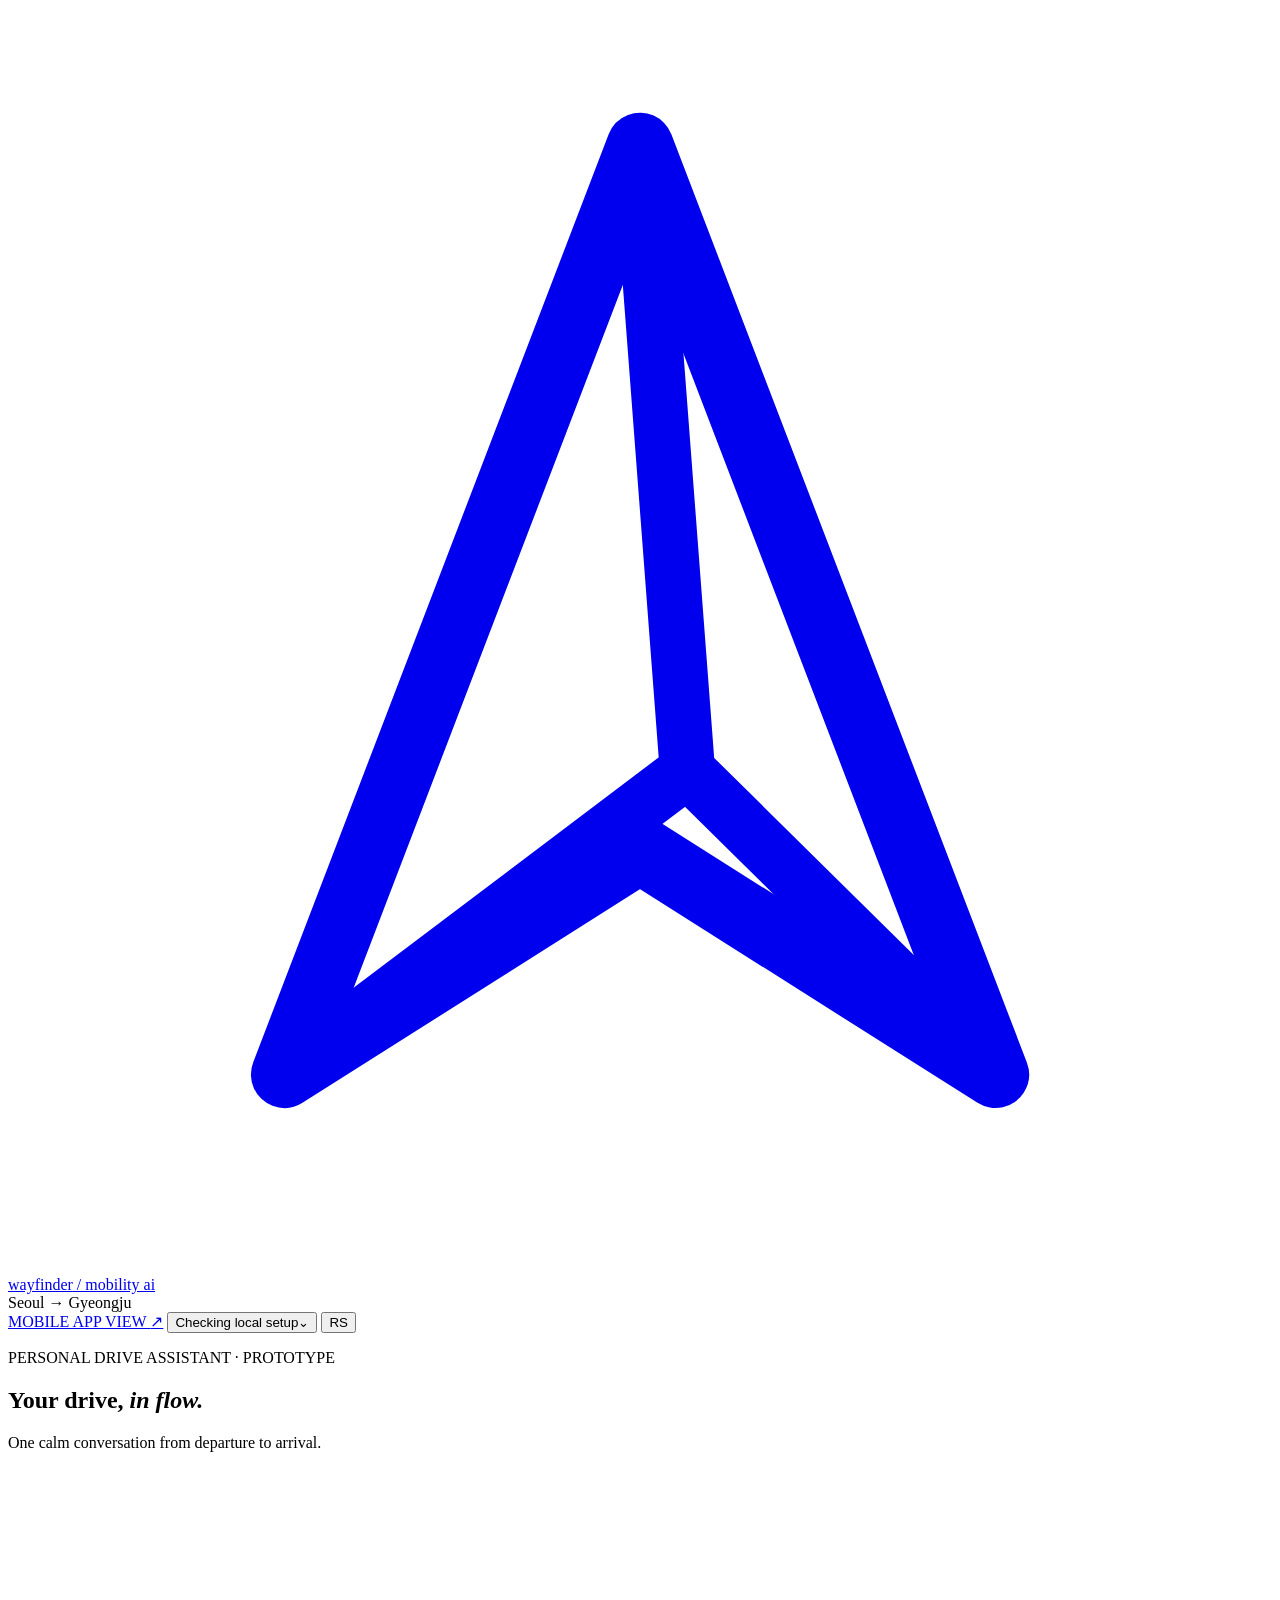
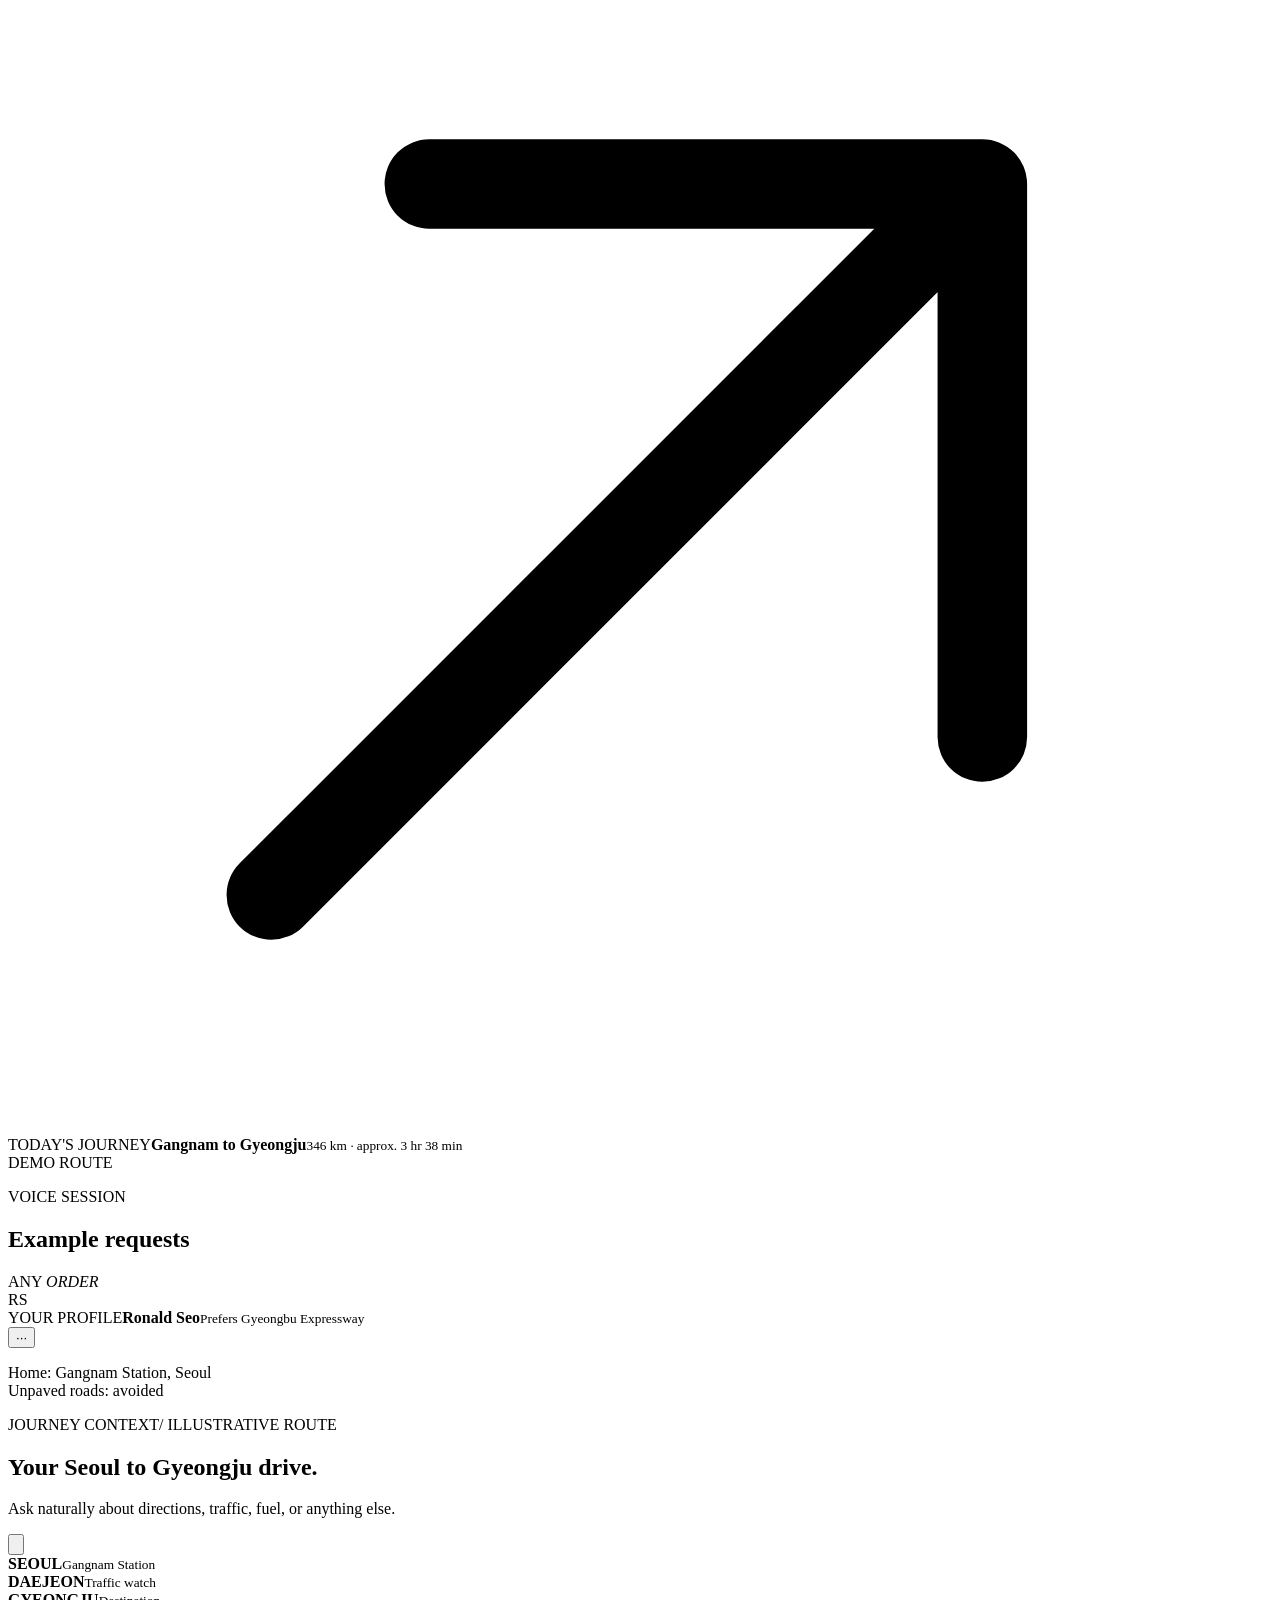
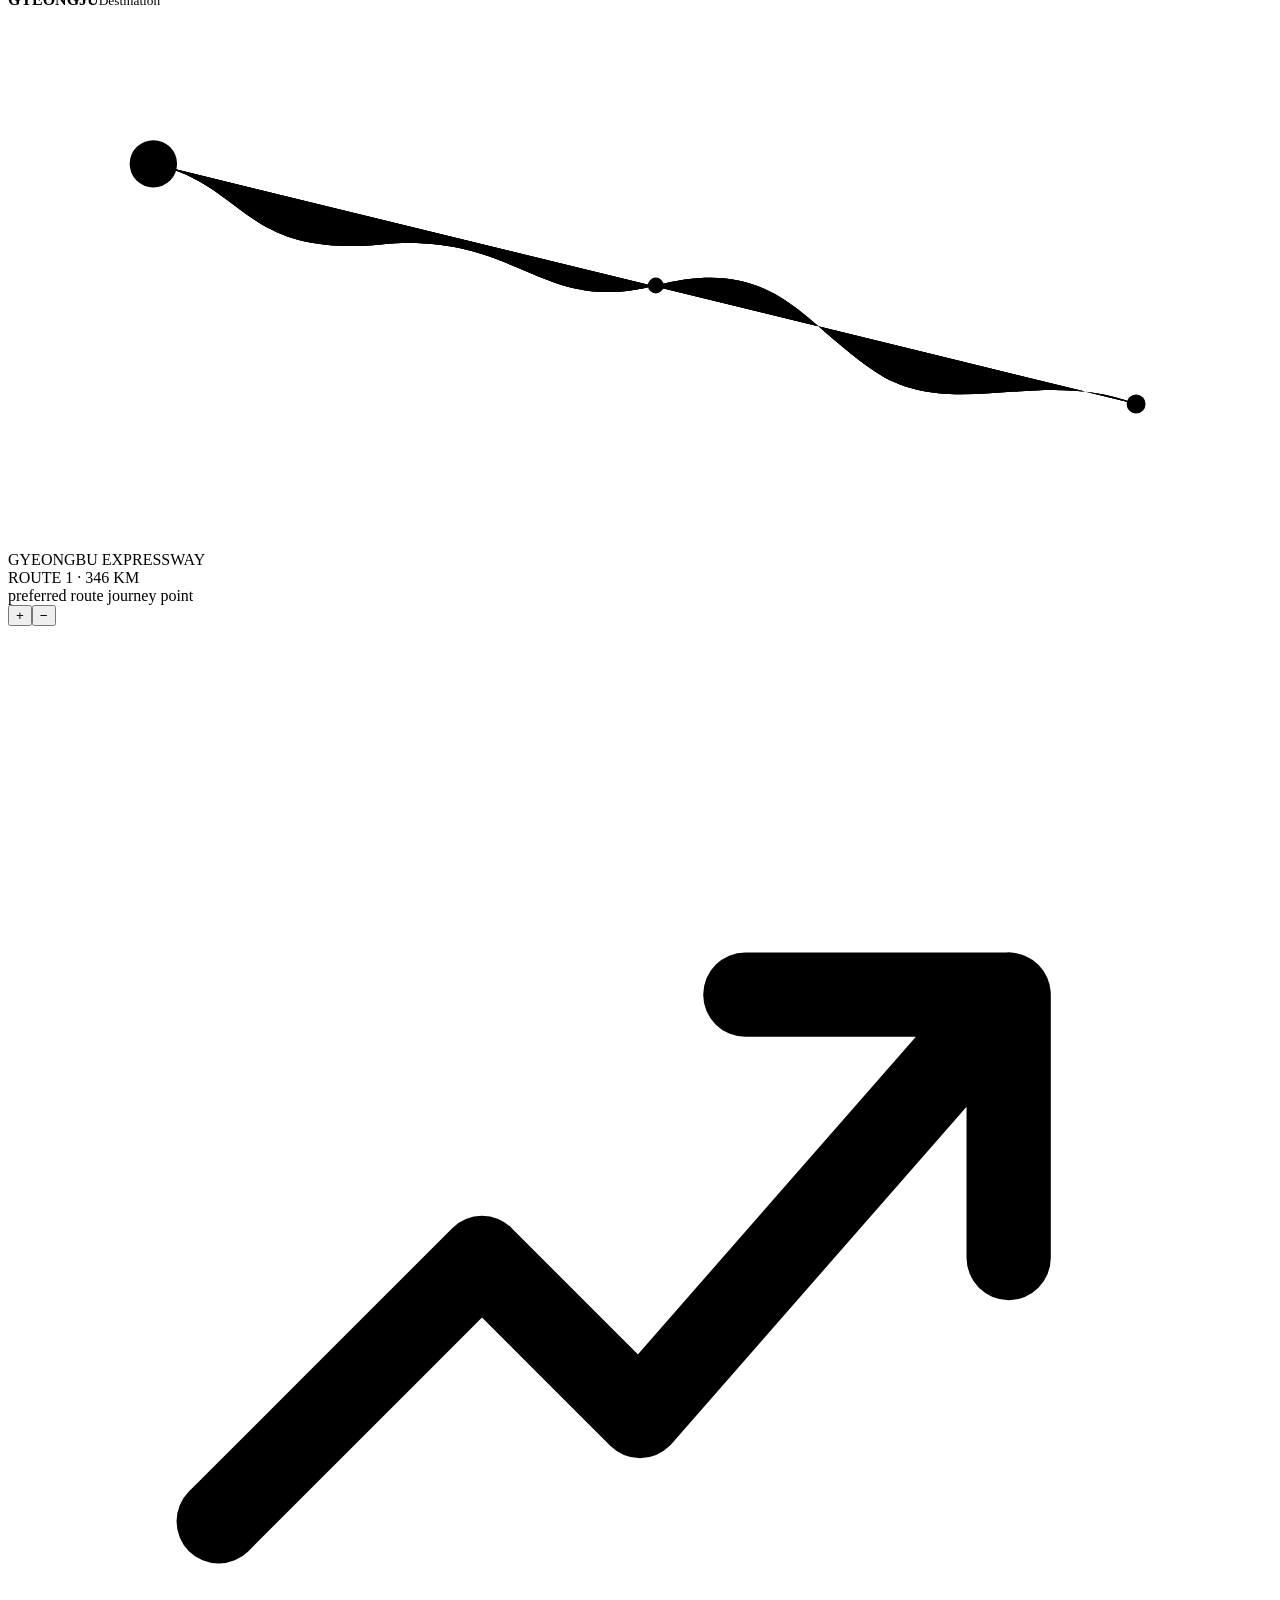
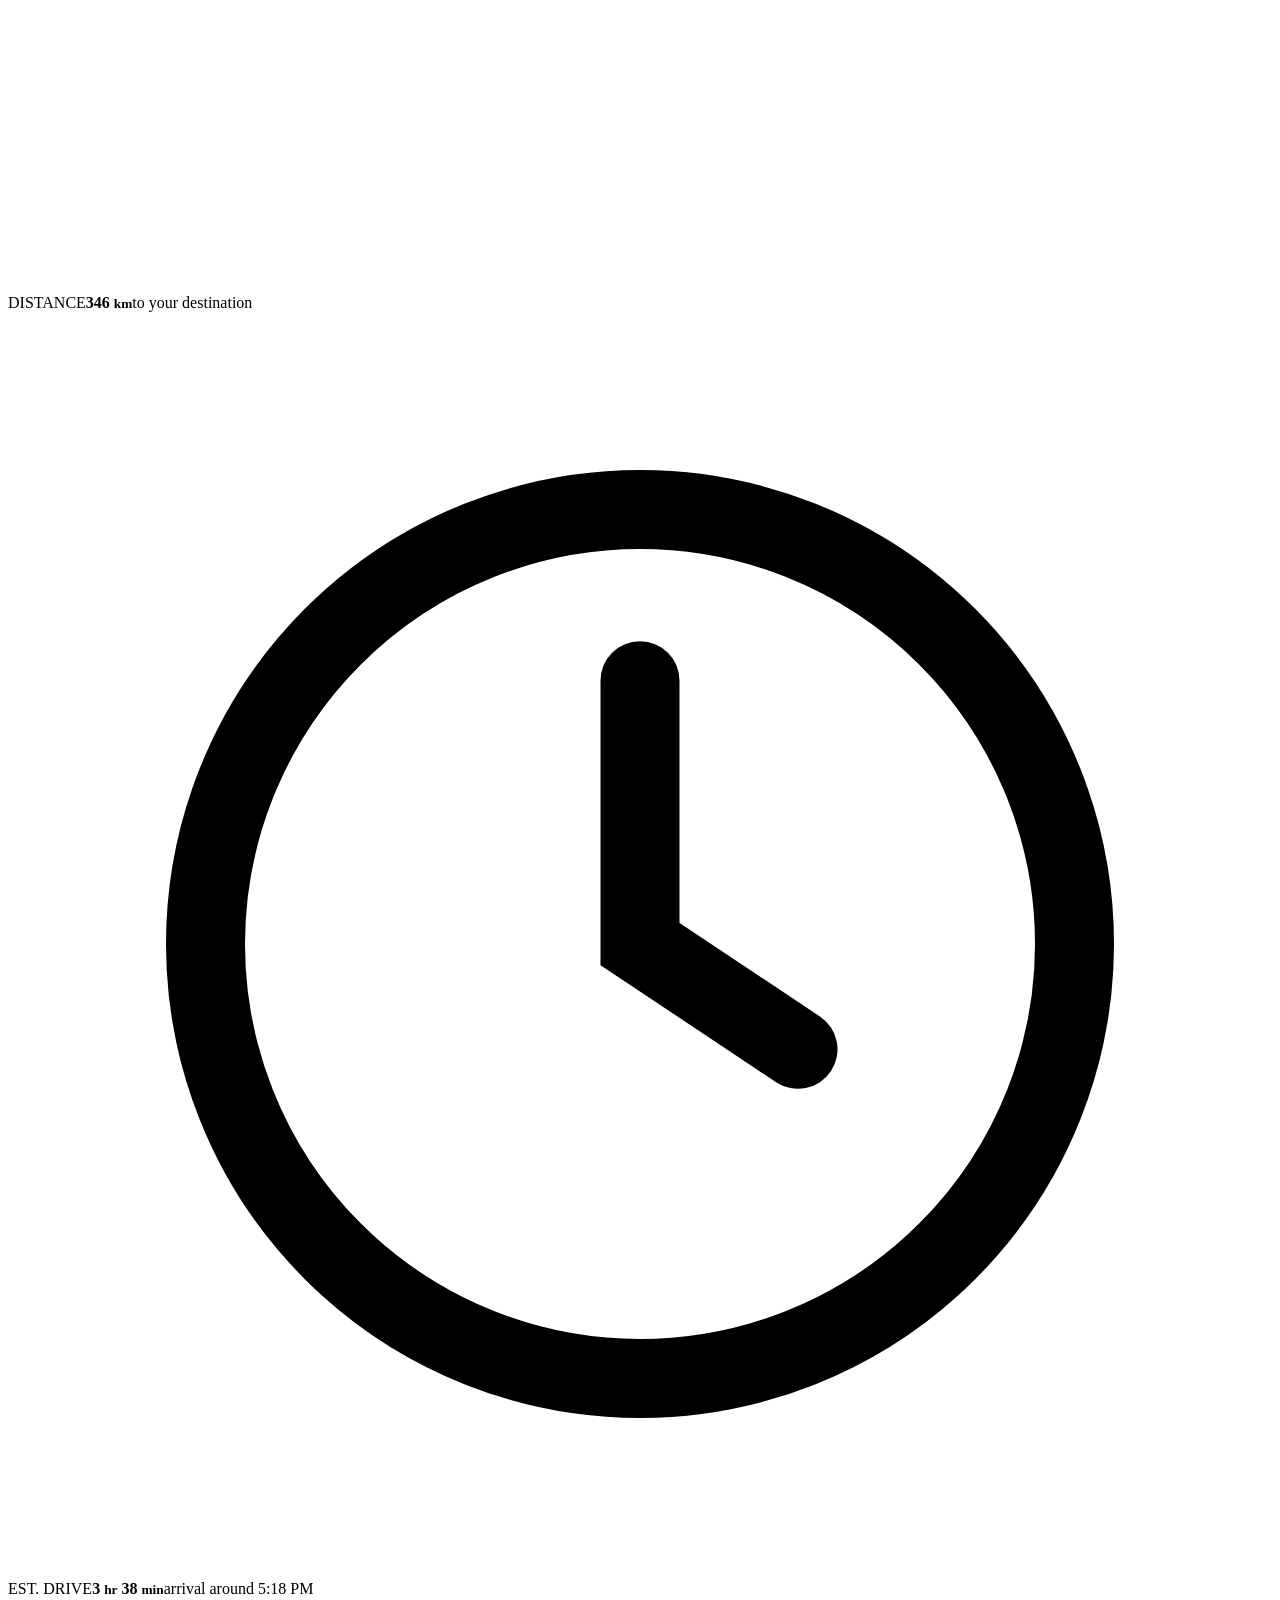
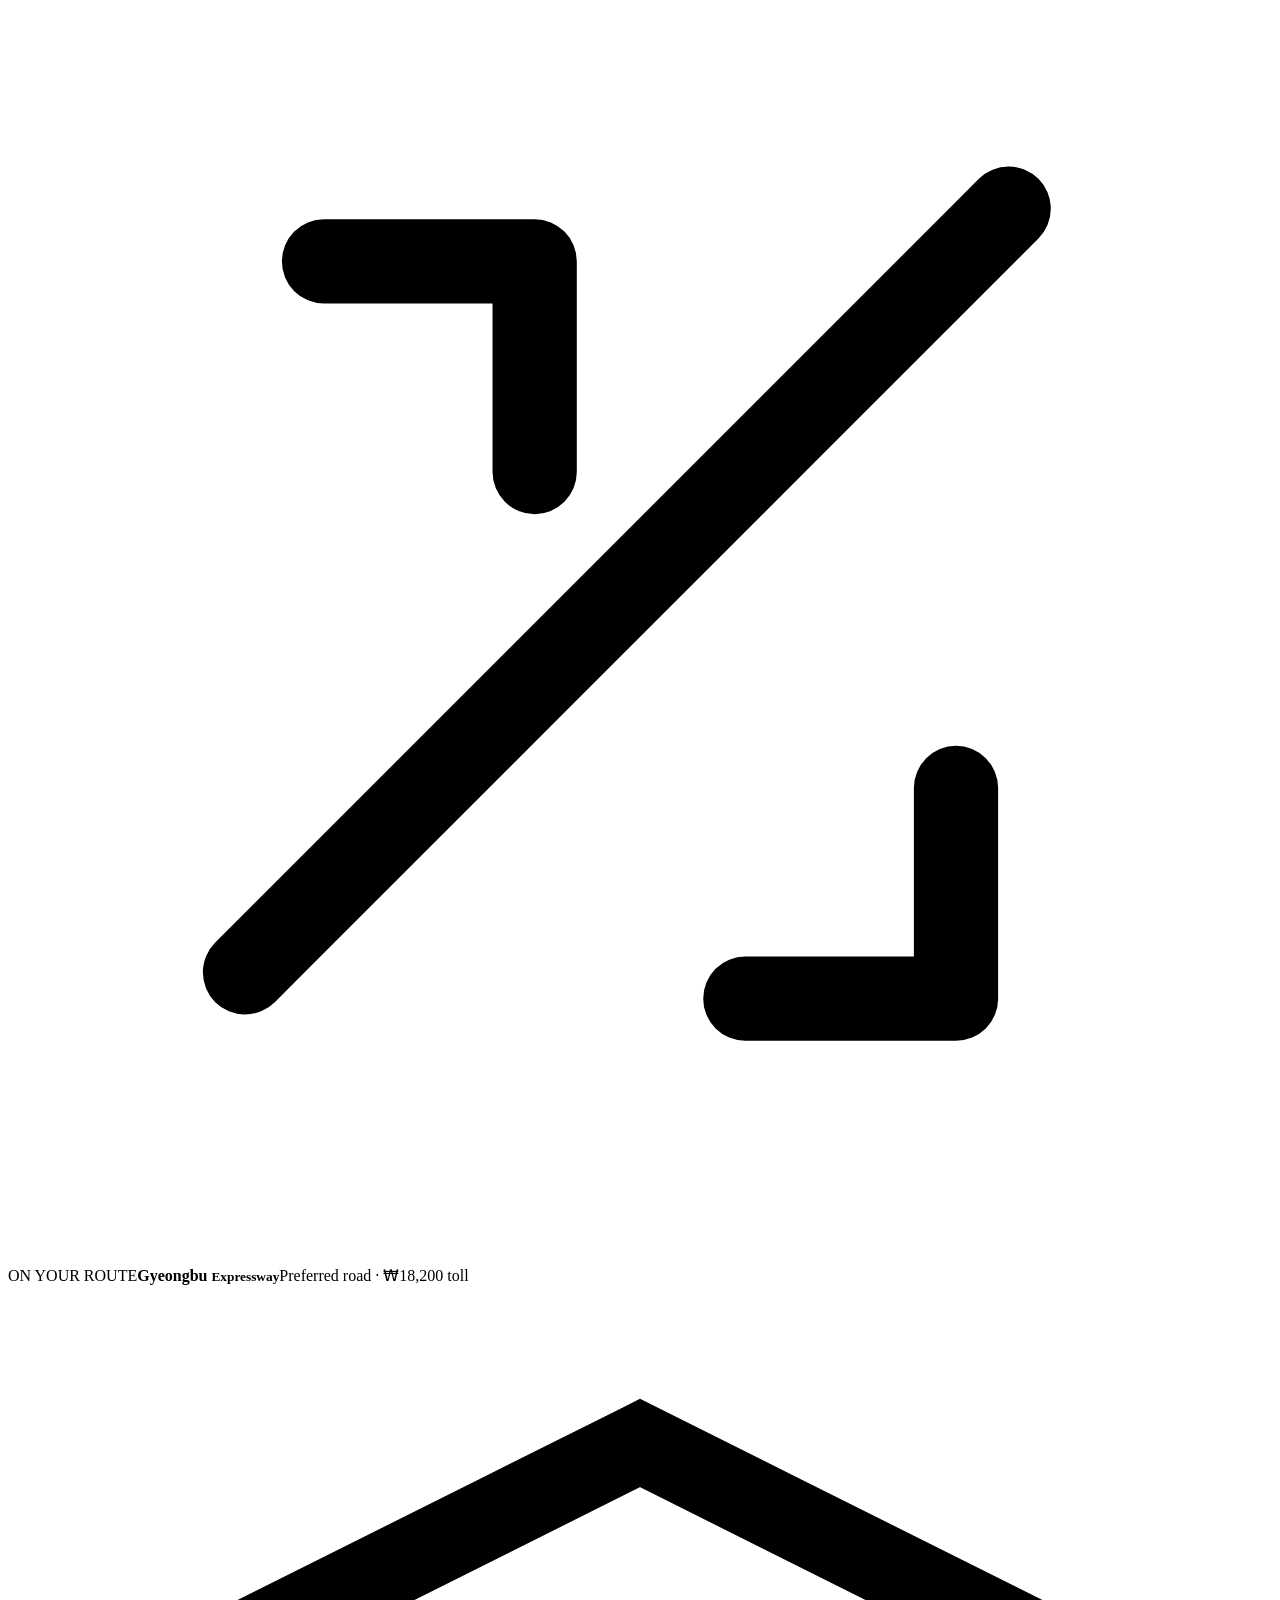
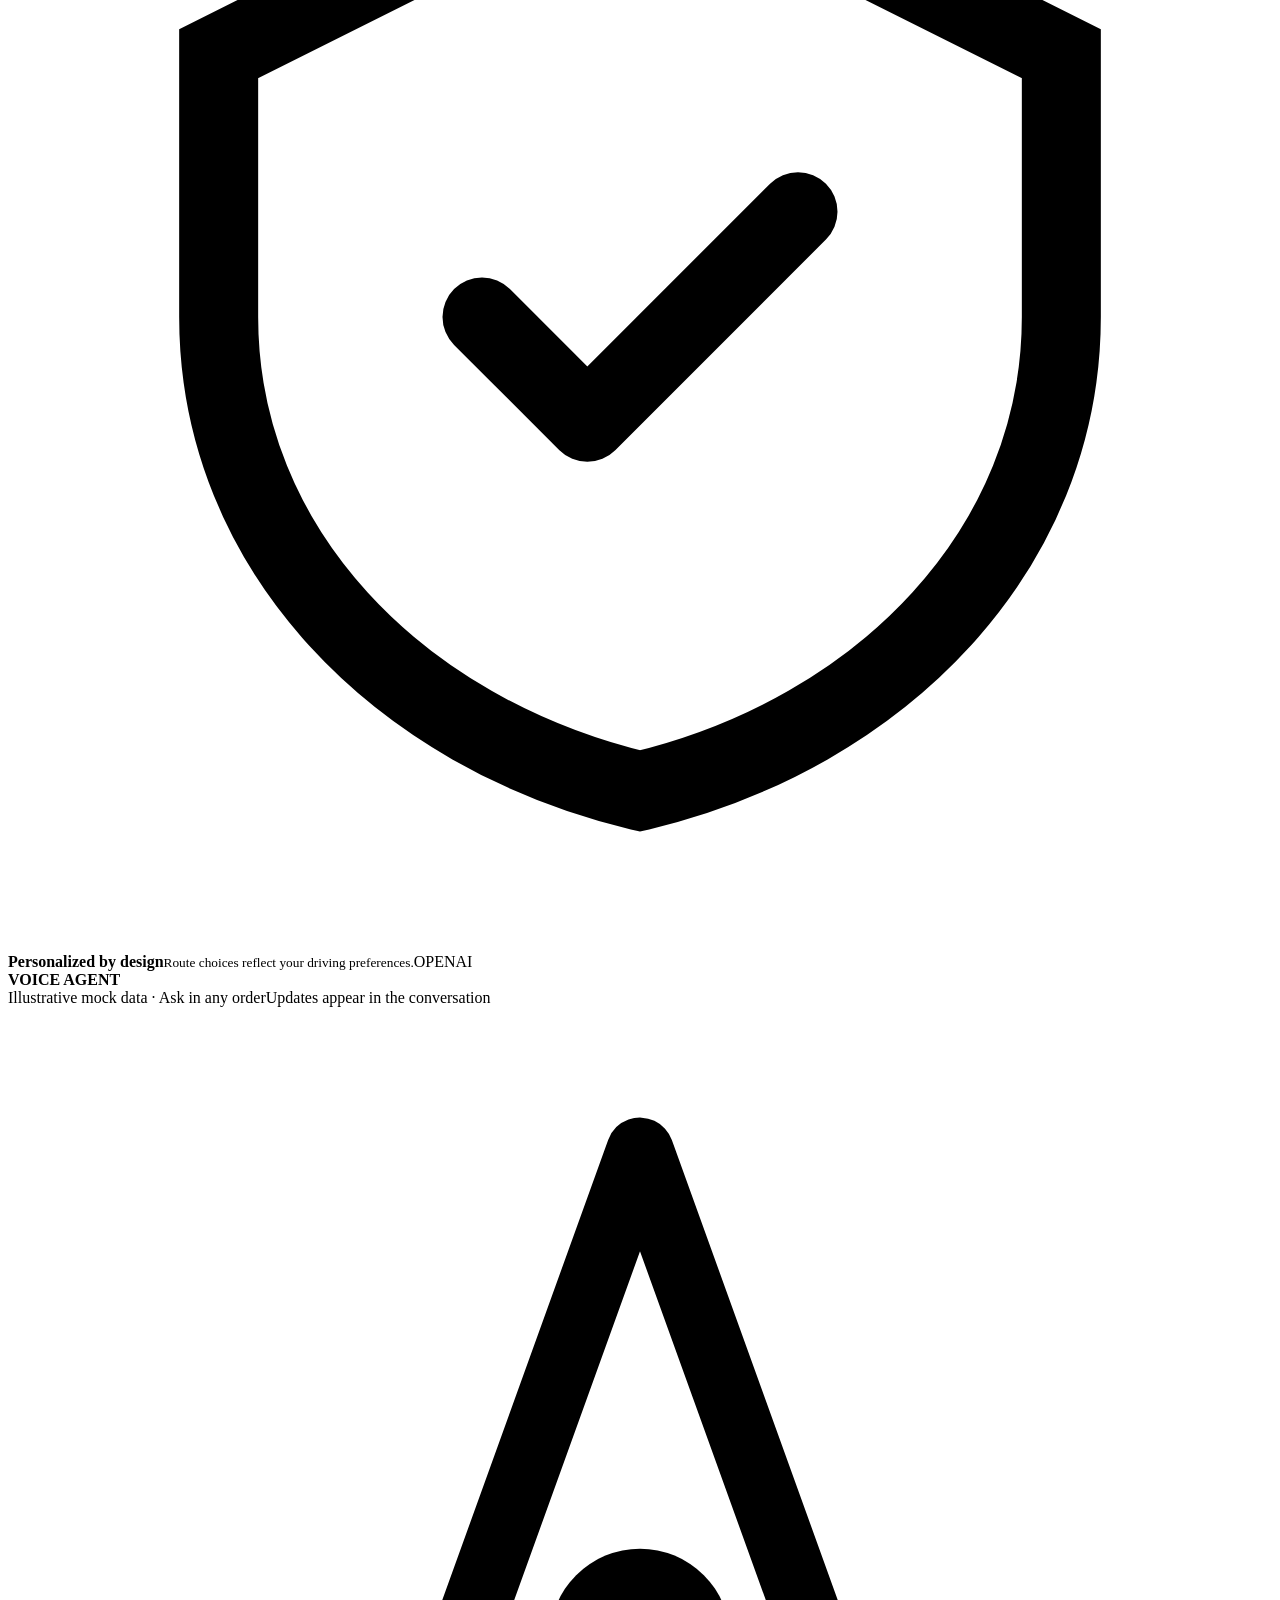
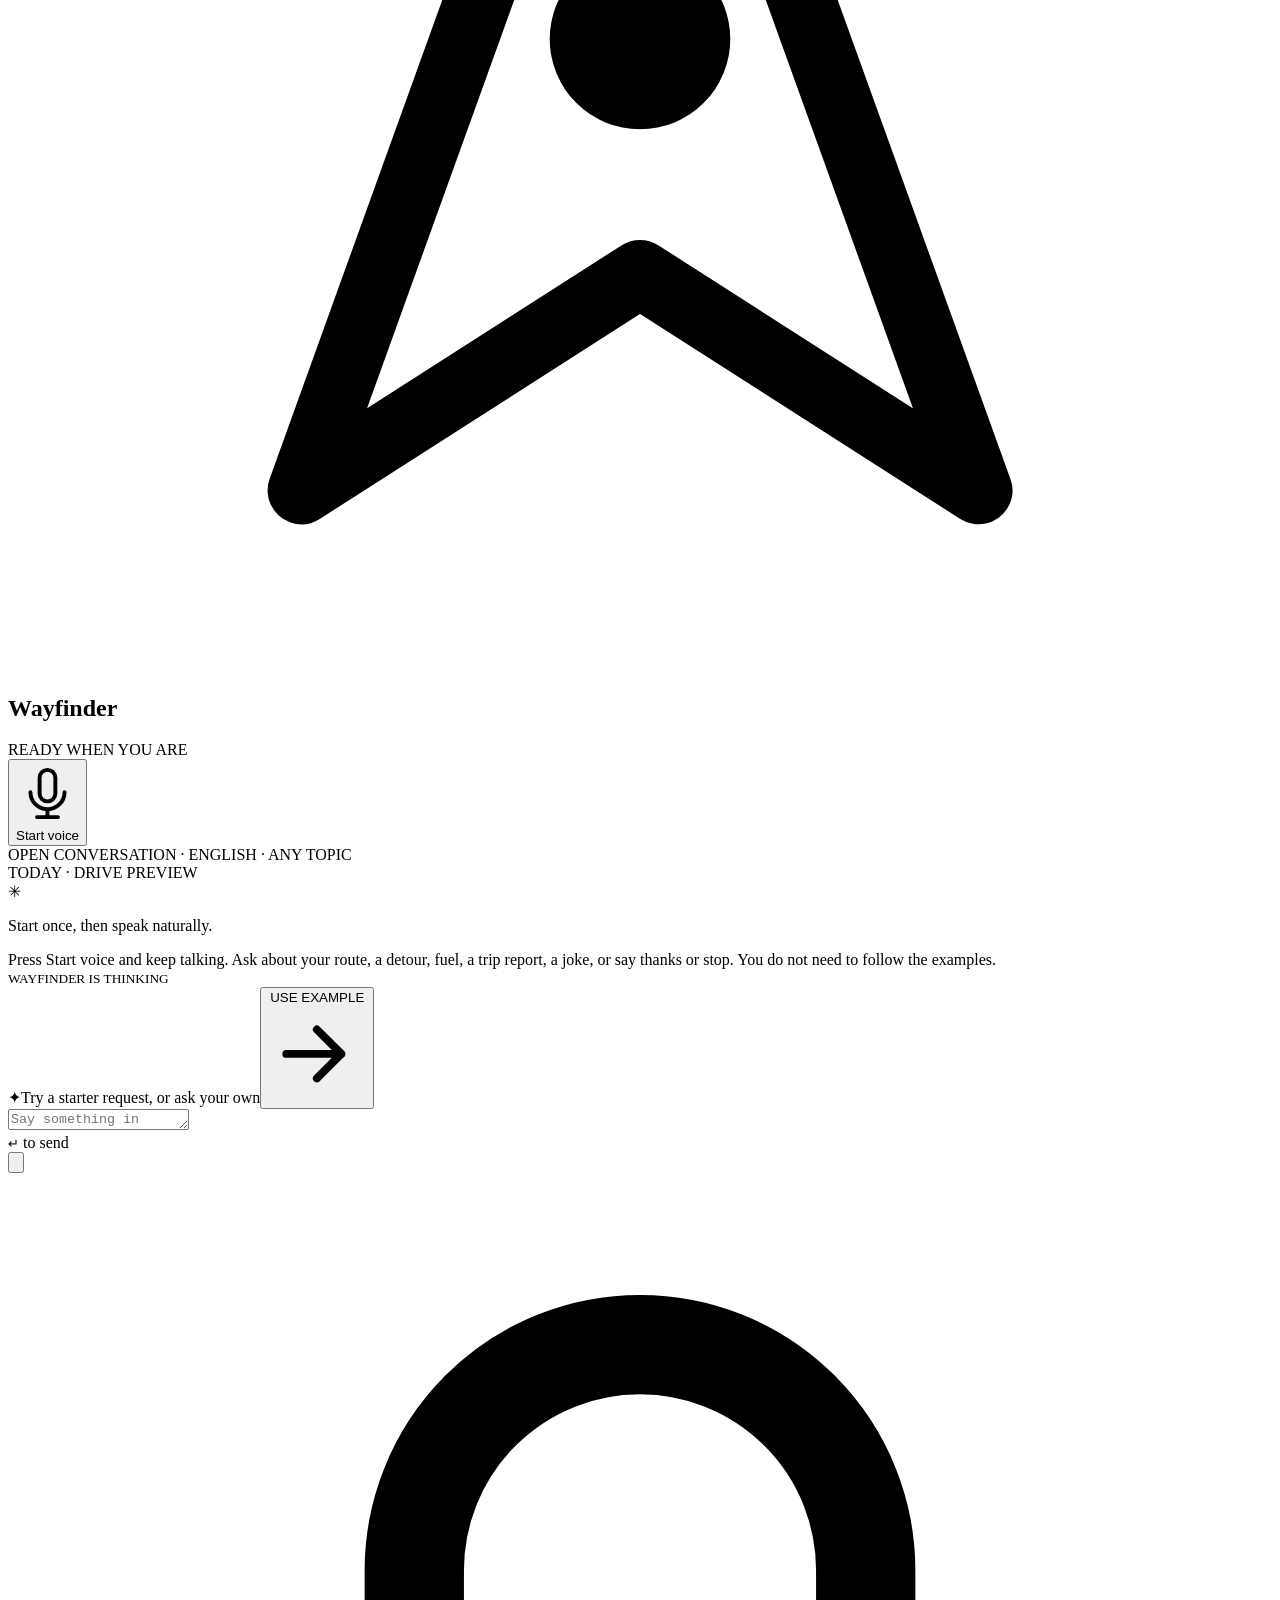
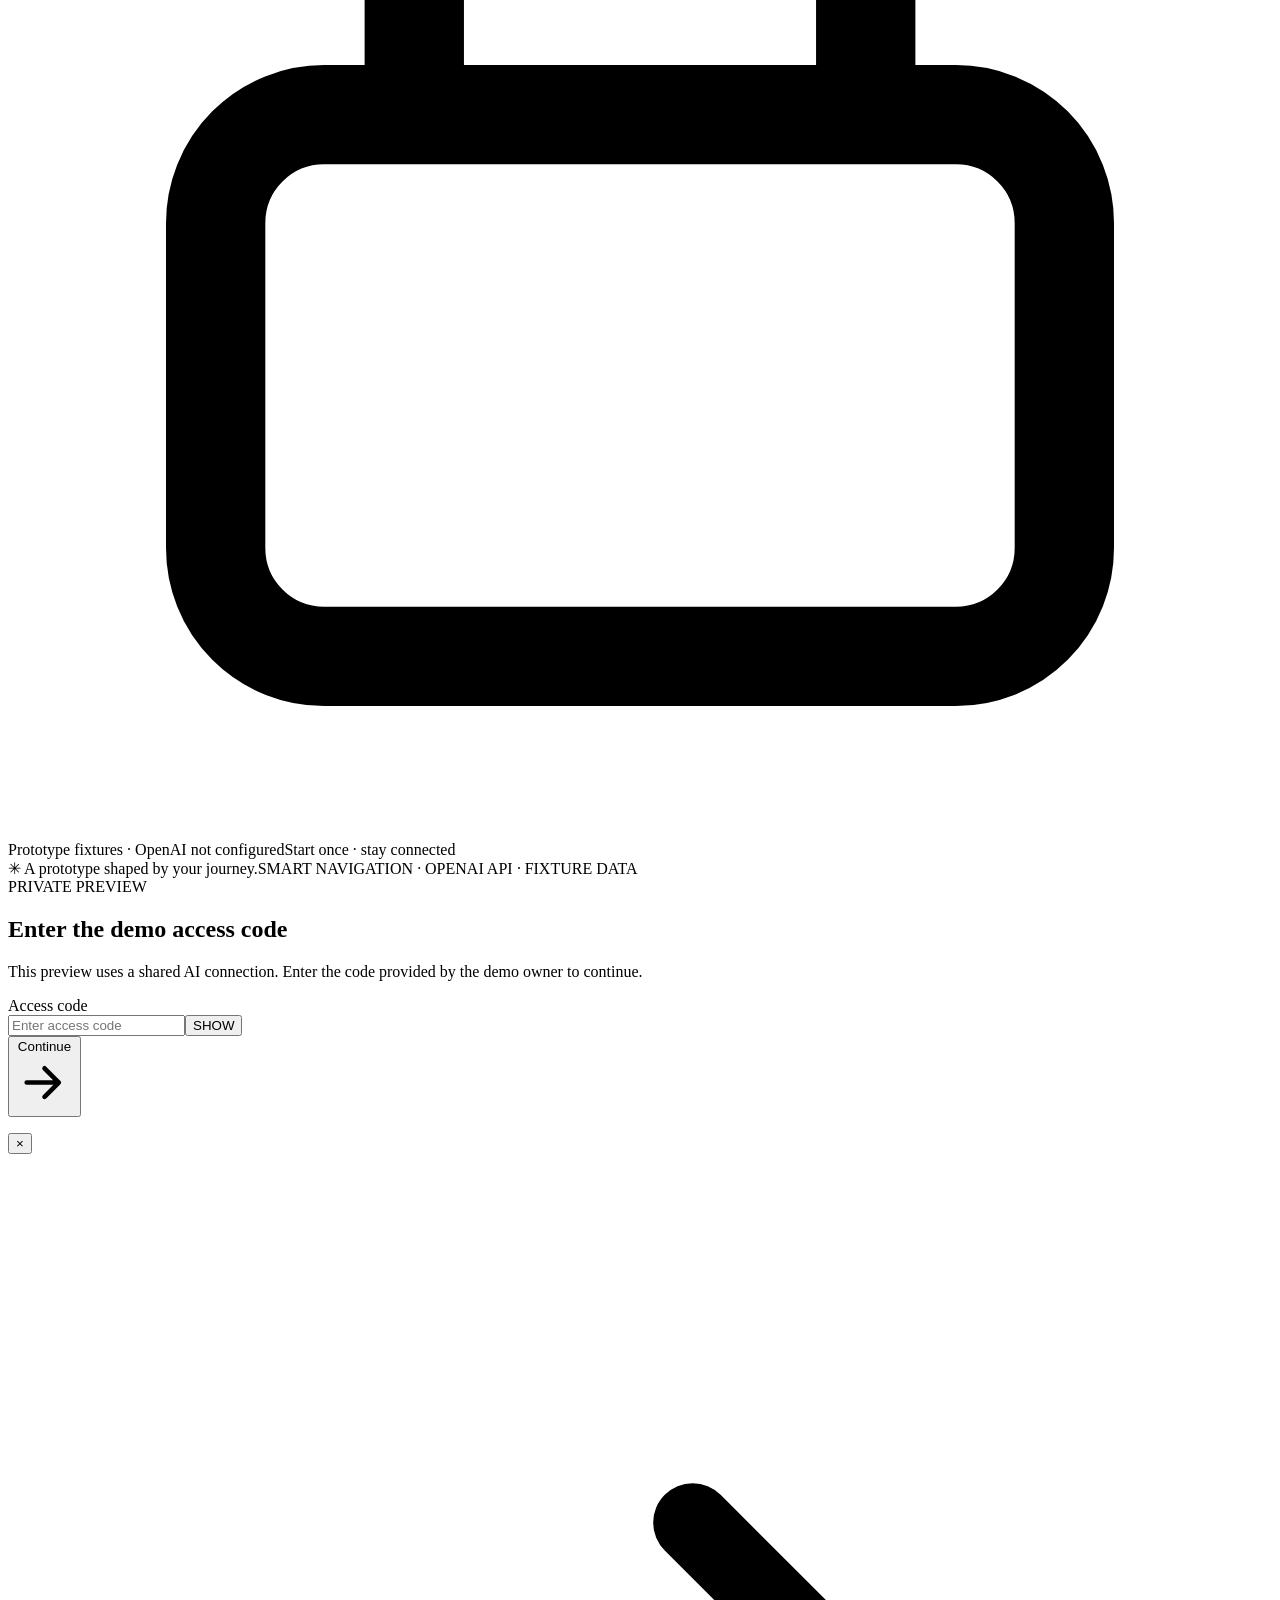
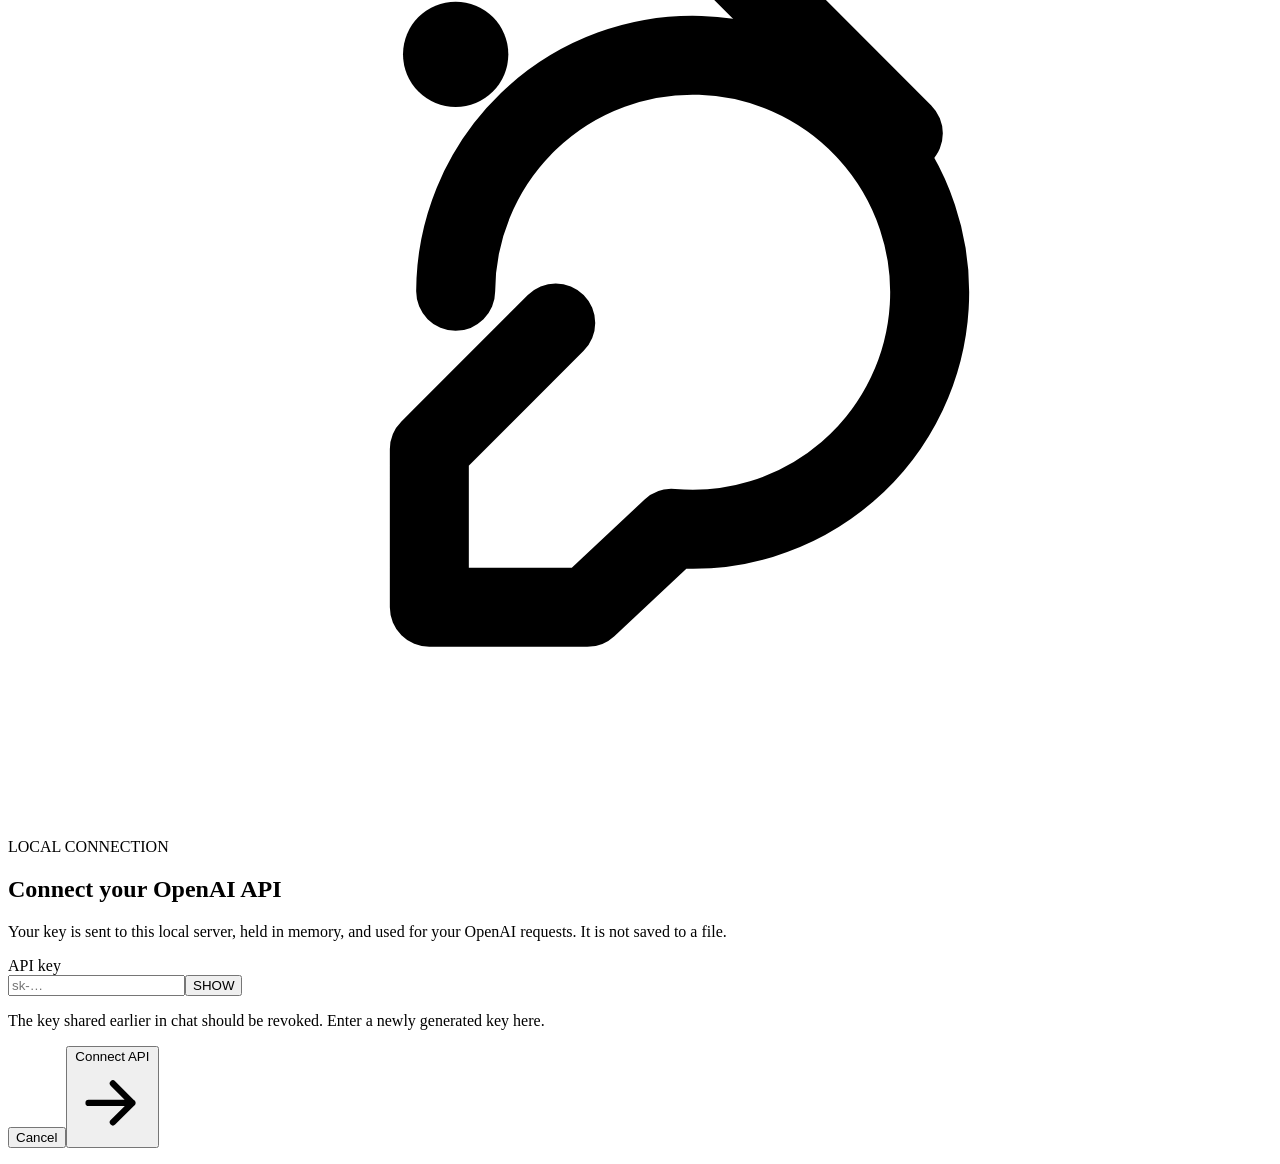
==== public/index.html @ 1875d5db "Publish sanitized Wayfinder deployment baseline" ====
<!doctype html>
<html lang="en">
  <head>
    <meta charset="utf-8">
    <meta name="viewport" content="width=device-width, initial-scale=1">
    <meta name="theme-color" content="#101413">
    <title>Wayfinder · Smart Navigation AI</title>
    <link rel="stylesheet" href="/styles.css">
  </head>
  <body>
    <div class="app-shell">
      <header class="topbar">
        <a class="brand" href="#" aria-label="Wayfinder home">
          <span class="brand-mark" aria-hidden="true">
            <svg viewBox="0 0 32 32" fill="none"><path d="M16 3.5 7 27l9-5.7L25 27 16 3.5Z" stroke="currentColor" stroke-width="1.7" stroke-linejoin="round"/><path d="m16 3.5 1.2 15.8L7 27M17.2 19.3 25 27" stroke="currentColor" stroke-width="1.4" stroke-linejoin="round"/></svg>
          </span>
          <span class="brand-name">wayfinder<span> / mobility ai</span></span>
        </a>
        <div class="topbar-right">
          <div class="journey-chip"><span class="live-dot"></span> Seoul <span class="chip-arrow">→</span> Gyeongju</div>
          <a class="mobile-preview-link" href="/mobile">MOBILE APP VIEW <span>↗</span></a>
          <button class="api-state" id="api-state" type="button" aria-label="Open OpenAI API settings"><span class="state-dot"></span><span id="api-state-label">Checking local setup</span><span class="api-state-chevron">⌄</span></button>
          <button class="avatar" title="Ronald Seo">RS</button>
        </div>
      </header>

      <section class="intro-row">
        <div>
          <p class="eyebrow">PERSONAL DRIVE ASSISTANT <span>·</span> PROTOTYPE</p>
          <h1>Your drive, <em>in flow.</em></h1>
          <p class="intro-copy">One calm conversation from departure to arrival.</p>
        </div>
        <div class="journey-summary">
          <div class="summary-icon"><svg viewBox="0 0 24 24" fill="none"><path d="M5 19.5 18.5 6M8 6h10.5v10.5" stroke="currentColor" stroke-width="1.7" stroke-linecap="round" stroke-linejoin="round"/></svg></div>
          <div><span class="eyebrow">TODAY'S JOURNEY</span><strong>Gangnam <span>to</span> Gyeongju</strong><small>346 km <i>·</i> approx. 3 hr 38 min</small></div>
          <span class="summary-status">DEMO ROUTE</span>
        </div>
      </section>

      <main class="workspace">
        <aside class="flow-panel panel">
          <div class="panel-heading">
            <div><p class="eyebrow">VOICE SESSION</p><h2>Example requests</h2></div>
            <span class="step-count">ANY <i>ORDER</i></span>
          </div>
          <div class="flow-line" aria-hidden="true"></div>
          <nav class="step-list" id="step-list" aria-label="Example requests"></nav>
          <div class="driver-card">
            <div class="driver-avatar">RS</div>
            <div><span class="eyebrow">YOUR PROFILE</span><strong>Ronald Seo</strong><small>Prefers Gyeongbu Expressway</small></div>
            <button id="profile-toggle" class="more-button" aria-label="Show profile details">···</button>
          </div>
          <p class="profile-extra hidden" id="profile-extra">Home: Gangnam Station, Seoul<br>Unpaved roads: avoided</p>
        </aside>

        <section class="journey-panel panel">
          <div class="map-header">
            <div>
              <p class="eyebrow"><span class="step-kicker">JOURNEY CONTEXT</span><span class="eyebrow-separator">/</span> ILLUSTRATIVE ROUTE</p>
              <h2>Your Seoul to Gyeongju drive.</h2>
              <p class="map-subtitle">Ask naturally about directions, traffic, fuel, or anything else.</p>
            </div>
            <button class="map-action" id="center-route" title="Center route" aria-label="Center route"><svg viewBox="0 0 24 24" fill="none"><circle cx="12" cy="12" r="7.25" stroke="currentColor" stroke-width="1.5"/><path d="M12 2v4m0 12v4M2 12h4m12 0h4" stroke="currentColor" stroke-width="1.5" stroke-linecap="round"/></svg></button>
          </div>
          <div class="map-canvas" id="map-canvas">
            <div class="map-grid"></div>
            <div class="map-label label-seoul"><span class="map-pin origin-pin"></span><strong>SEOUL</strong><small>Gangnam Station</small></div>
            <div class="map-label label-daejeon"><span class="map-pin mid-pin"></span><strong>DAEJEON</strong><small id="map-middle-caption">Traffic watch</small></div>
            <div class="map-label label-gyeongju"><span class="map-pin dest-pin"></span><strong>GYEONGJU</strong><small>Destination</small></div>
            <svg class="route-map" viewBox="0 0 800 340" preserveAspectRatio="none" aria-label="Illustrated route from Seoul to Gyeongju">
              <path class="route-shadow" d="M92 98 C152 112 148 157 236 149 S336 194 410 175 S500 196 548 229 S653 226 714 250"/>
              <path class="route-base" d="M92 98 C152 112 148 157 236 149 S336 194 410 175 S500 196 548 229 S653 226 714 250"/>
              <path class="route-active" id="route-active" d="M92 98 C152 112 148 157 236 149 S336 194 410 175 S500 196 548 229 S653 226 714 250"/>
              <circle class="route-node node-seoul" cx="92" cy="98" r="6"/><circle class="route-node node-daejeon" cx="410" cy="175" r="5"/><circle class="route-node node-gyeongju" cx="714" cy="250" r="6"/>
              <circle class="route-pulse" id="route-pulse" cx="92" cy="98" r="15"/>
            </svg>
            <div class="map-road road-1">GYEONGBU EXPRESSWAY</div>
            <div class="map-road road-2" id="map-road-note">ROUTE 1 · 346 KM</div>
            <div class="map-legend"><span class="legend-line"></span> preferred route <span class="legend-divider"></span><span class="legend-dot"></span> journey point</div>
            <div class="map-zoom"><button aria-label="Zoom in">+</button><span></span><button aria-label="Zoom out">−</button></div>
          </div>
          <div class="metrics-row" id="metrics-row">
            <article class="metric-card"><div class="metric-icon purple"><svg viewBox="0 0 24 24" fill="none"><path d="m4 17 5-5 3 3 7-8M14 7h5v5" stroke="currentColor" stroke-width="1.6" stroke-linecap="round" stroke-linejoin="round"/></svg></div><div><span class="eyebrow">DISTANCE</span><strong id="distance-metric">346 <small>km</small></strong><span class="metric-note">to your destination</span></div></article>
            <article class="metric-card"><div class="metric-icon orange"><svg viewBox="0 0 24 24" fill="none"><circle cx="12" cy="12" r="8.25" stroke="currentColor" stroke-width="1.5"/><path d="M12 7v5l3 2" stroke="currentColor" stroke-width="1.5" stroke-linecap="round"/></svg></div><div><span class="eyebrow">EST. DRIVE</span><strong id="time-metric">3 <small>hr</small> 38 <small>min</small></strong><span class="metric-note">arrival around 5:18 PM</span></div></article>
            <article class="metric-card"><div class="metric-icon green"><svg viewBox="0 0 24 24" fill="none"><path d="M4.5 18.5 19 4M6 5h4v4M18 15v4h-4" stroke="currentColor" stroke-width="1.6" stroke-linecap="round" stroke-linejoin="round"/></svg></div><div><span class="eyebrow">ON YOUR ROUTE</span><strong id="route-metric">Gyeongbu <small>Expressway</small></strong><span class="metric-note" id="route-note">Preferred road · ₩18,200 toll</span></div></article>
          </div>
          <div class="architecture-note"><span class="architecture-icon"><svg viewBox="0 0 24 24" fill="none"><path d="M12 3 4 7v5c0 4.4 3.4 7.9 8 9 4.6-1.1 8-4.6 8-9V7l-8-4Z" stroke="currentColor" stroke-width="1.5"/><path d="m9 12 2 2 4-4" stroke="currentColor" stroke-width="1.5" stroke-linecap="round" stroke-linejoin="round"/></svg></span><span><strong>Personalized by design</strong><small>Route choices reflect your driving preferences.</small></span><span class="powered-by">OPENAI<br><b>VOICE AGENT</b></span></div>
          <div class="scenario-footer"><span>Illustrative mock data · Ask in any order</span><span>Updates appear in the conversation</span></div>
          <div class="scenario-data" id="scenario-data"></div>
        </section>

        <section class="assistant-panel panel" aria-label="Navigation assistant">
          <div class="assistant-header">
            <div class="assistant-identity"><div class="assistant-avatar"><svg viewBox="0 0 28 28" fill="none"><path d="M14 3.2 6.5 24l7.5-4.8 7.5 4.8L14 3.2Z" stroke="currentColor" stroke-width="1.5" stroke-linejoin="round"/><circle cx="14" cy="14" r="2" fill="currentColor"/></svg></div><div><h2>Wayfinder</h2><span><i class="assistant-status-dot"></i><span id="assistant-status">READY WHEN YOU ARE</span></span></div></div>
            <div class="assistant-controls"><button type="button" id="voice-button" class="voice-button" aria-label="Start voice session" title="Start the continuous Realtime voice session"><svg viewBox="0 0 24 24" fill="none"><rect x="9" y="3" width="6" height="12" rx="3" stroke="currentColor" stroke-width="1.5"/><path d="M5.5 11.5a6.5 6.5 0 0 0 13 0M12 18v3m-4 0h8" stroke="currentColor" stroke-width="1.5" stroke-linecap="round"/></svg><span id="voice-button-label">Start voice</span></button></div>
          </div>
          <div class="conversation-context"><span class="context-mark"></span><span>OPEN CONVERSATION · ENGLISH · ANY TOPIC</span></div>
          <div class="chat-scroll" id="chat-scroll">
            <div class="chat-time">TODAY <span>·</span> DRIVE PREVIEW</div>
            <div class="welcome-card" id="welcome-card"><div class="welcome-ornament">✳</div><p>Start once, then speak naturally.</p><span>Press Start voice and keep talking. Ask about your route, a detour, fuel, a trip report, a joke, or say thanks or stop. You do not need to follow the examples.</span></div>
            <div id="messages" class="messages" aria-live="polite"></div>
            <div class="typing-indicator hidden" id="typing-indicator"><span></span><span></span><span></span><small>WAYFINDER IS THINKING</small></div>
          </div>
          <div class="chat-compose">
            <div class="suggestion" id="suggestion-row"><span class="suggestion-spark">✦</span><span id="suggestion-text">Try a starter request, or ask your own</span><button id="use-sample">USE EXAMPLE <svg viewBox="0 0 16 16" fill="none"><path d="M3 8h9m-4-4 4 4-4 4" stroke="currentColor" stroke-width="1.3" stroke-linecap="round" stroke-linejoin="round"/></svg></button></div>
            <form id="chat-form" class="composer">
              <textarea id="chat-input" rows="1" placeholder="Say something in English…" aria-label="Message Wayfinder"></textarea>
              <div class="composer-actions"><span class="input-hint"><kbd>↵</kbd> to send</span><div class="action-buttons"><button type="submit" id="send-button" class="send-button" aria-label="Send message"><svg viewBox="0 0 24 24" fill="none"><path d="M4 12 20 4l-5.5 16-3.2-6.8L4 12Z" stroke="currentColor" stroke-width="1.5" stroke-linejoin="round"/><path d="m11.3 13.2 4-4" stroke="currentColor" stroke-width="1.5" stroke-linecap="round"/></svg></button></div></div>
            </form>
            <div class="compose-bottom"><span class="security-lock"><svg viewBox="0 0 14 14" fill="none"><rect x="2.3" y="6" width="9.4" height="6" rx="1.2" stroke="currentColor" stroke-width="1.1"/><path d="M4.5 6V4.4a2.5 2.5 0 0 1 5 0V6" stroke="currentColor" stroke-width="1.1"/></svg><span id="compose-note">Prototype fixtures · OpenAI not configured</span></span><span class="voice-hint">Start once · stay connected</span></div>
          </div>
        </section>
      </main>
      <footer class="footer"><span><span class="footer-star">✳</span> A prototype shaped by your journey.</span><span class="footer-right">SMART NAVIGATION <i>·</i> OPENAI API <i>·</i> FIXTURE DATA</span></footer>
    </div>
    <div class="modal-backdrop hidden" id="access-modal" role="presentation">
      <section class="key-dialog" role="dialog" aria-modal="true" aria-labelledby="access-title">
        <span class="eyebrow">PRIVATE PREVIEW</span>
        <h2 id="access-title">Enter the demo access code</h2>
        <p class="key-dialog-copy">This preview uses a shared AI connection. Enter the code provided by the demo owner to continue.</p>
        <form id="access-form">
          <label for="access-code-input">Access code</label>
          <div class="key-input-wrap"><input id="access-code-input" type="password" placeholder="Enter access code" autocomplete="one-time-code" required><button id="access-visibility" type="button">SHOW</button></div>
          <div class="key-dialog-actions"><span></span><button class="key-save" id="access-submit" type="submit">Continue <svg viewBox="0 0 16 16" fill="none"><path d="M3 8h9m-4-4 4 4-4 4" stroke="currentColor" stroke-width="1.3" stroke-linecap="round" stroke-linejoin="round"/></svg></button></div>
          <p class="key-error hidden" id="access-error"></p>
        </form>
      </section>
    </div>
    <div class="modal-backdrop hidden" id="key-modal" role="presentation">
      <section class="key-dialog" role="dialog" aria-modal="true" aria-labelledby="key-dialog-title">
        <button class="key-close" id="key-close" type="button" aria-label="Close settings">×</button>
        <span class="key-dialog-icon"><svg viewBox="0 0 24 24" fill="none"><path d="M8.5 14a4.5 4.5 0 1 1 4.1 4.5L11 20H8v-3l2.4-2.4" stroke="currentColor" stroke-width="1.5" stroke-linecap="round" stroke-linejoin="round"/><circle cx="8.5" cy="9.5" r="1" fill="currentColor"/><path d="m15 9 2 2m-4-4 2 2" stroke="currentColor" stroke-width="1.5" stroke-linecap="round"/></svg></span>
        <p class="eyebrow">LOCAL CONNECTION</p>
        <h2 id="key-dialog-title">Connect your OpenAI API</h2>
        <p class="key-dialog-copy">Your key is sent to this local server, held in memory, and used for your OpenAI requests. It is not saved to a file.</p>
        <form id="key-form">
          <label for="api-key-input">API key</label>
          <div class="key-input-wrap"><input id="api-key-input" type="password" placeholder="sk-…" autocomplete="off" spellcheck="false"><button id="key-visibility" type="button">SHOW</button></div>
          <p class="key-warning">The key shared earlier in chat should be revoked. Enter a newly generated key here.</p>
          <div class="key-dialog-actions"><button class="key-cancel" id="key-cancel" type="button">Cancel</button><button class="key-save" id="key-save" type="submit">Connect API <svg viewBox="0 0 16 16" fill="none"><path d="M3 8h9m-4-4 4 4-4 4" stroke="currentColor" stroke-width="1.3" stroke-linecap="round" stroke-linejoin="round"/></svg></button></div>
          <p class="key-error hidden" id="key-error"></p>
        </form>
      </section>
    </div>
    <div class="toast" id="toast" role="status" aria-live="polite"></div>
    <script src="/app.js" defer></script>
  </body>
</html>
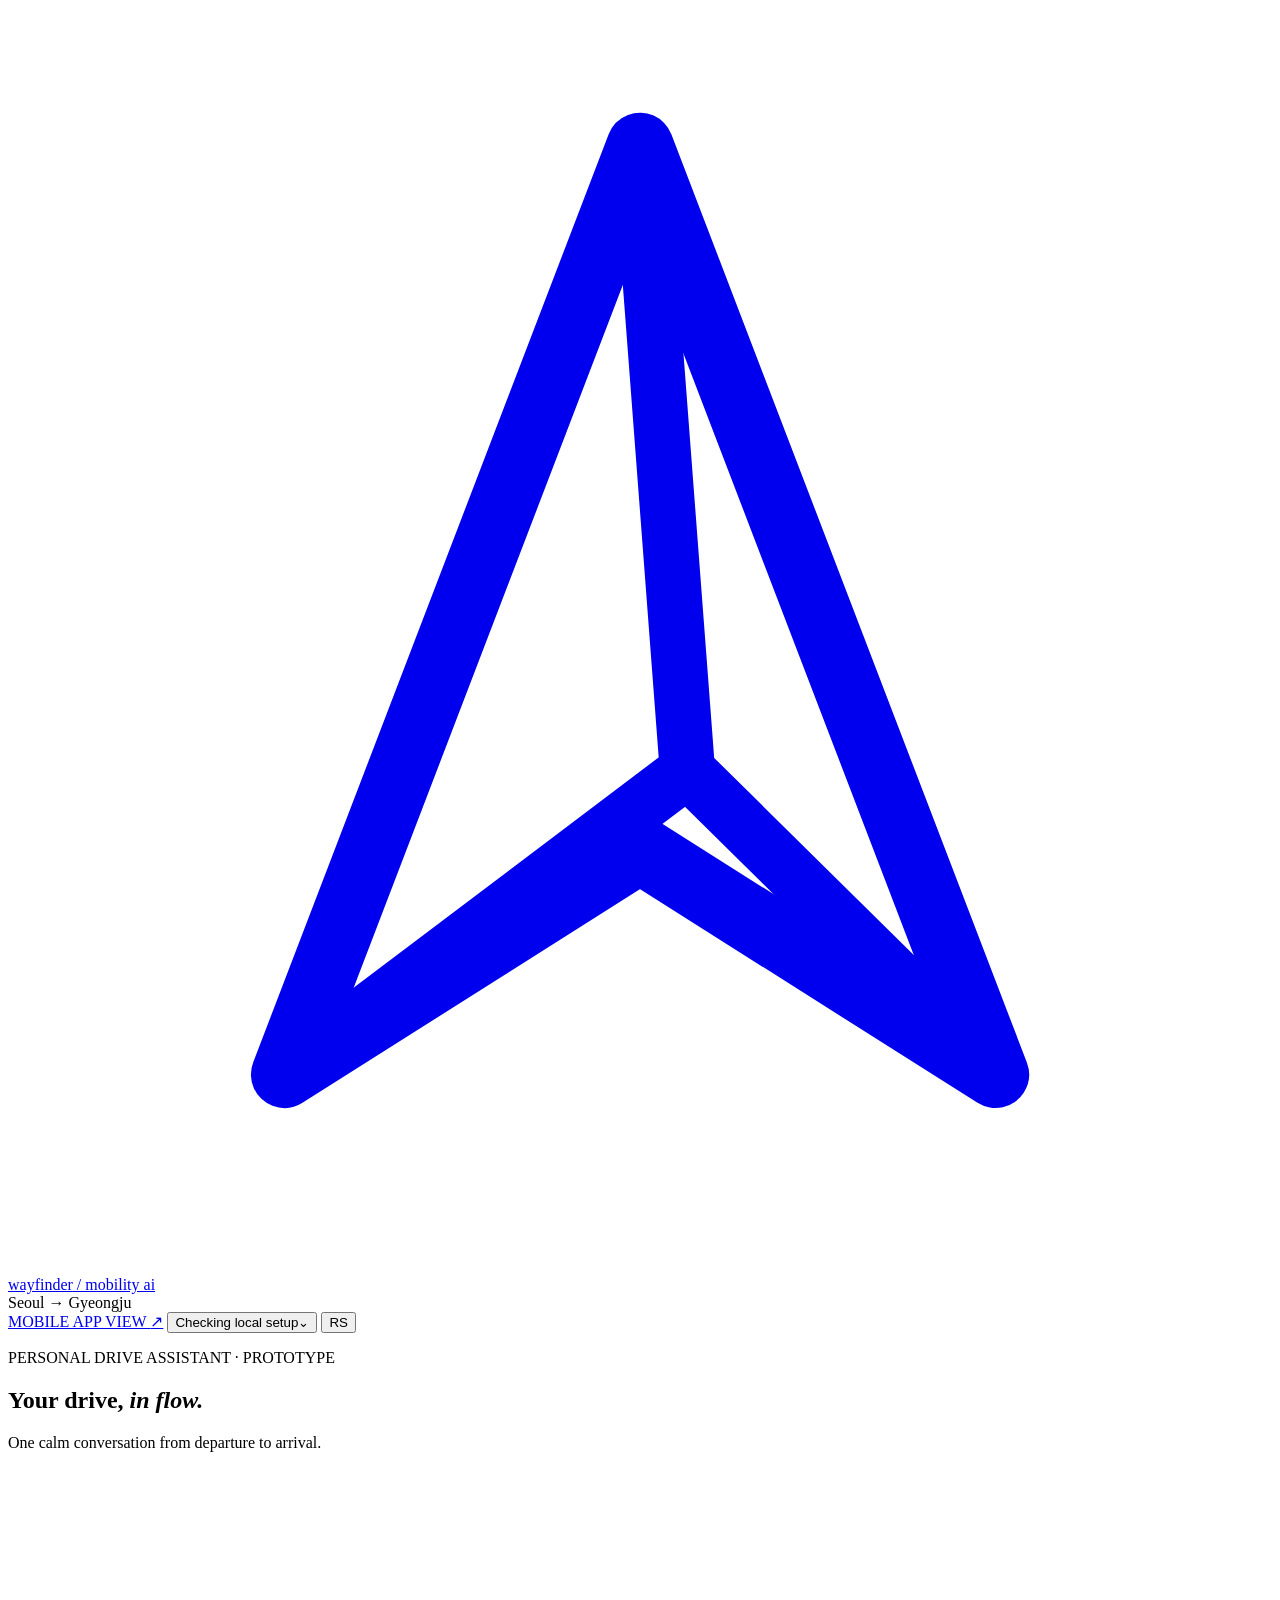
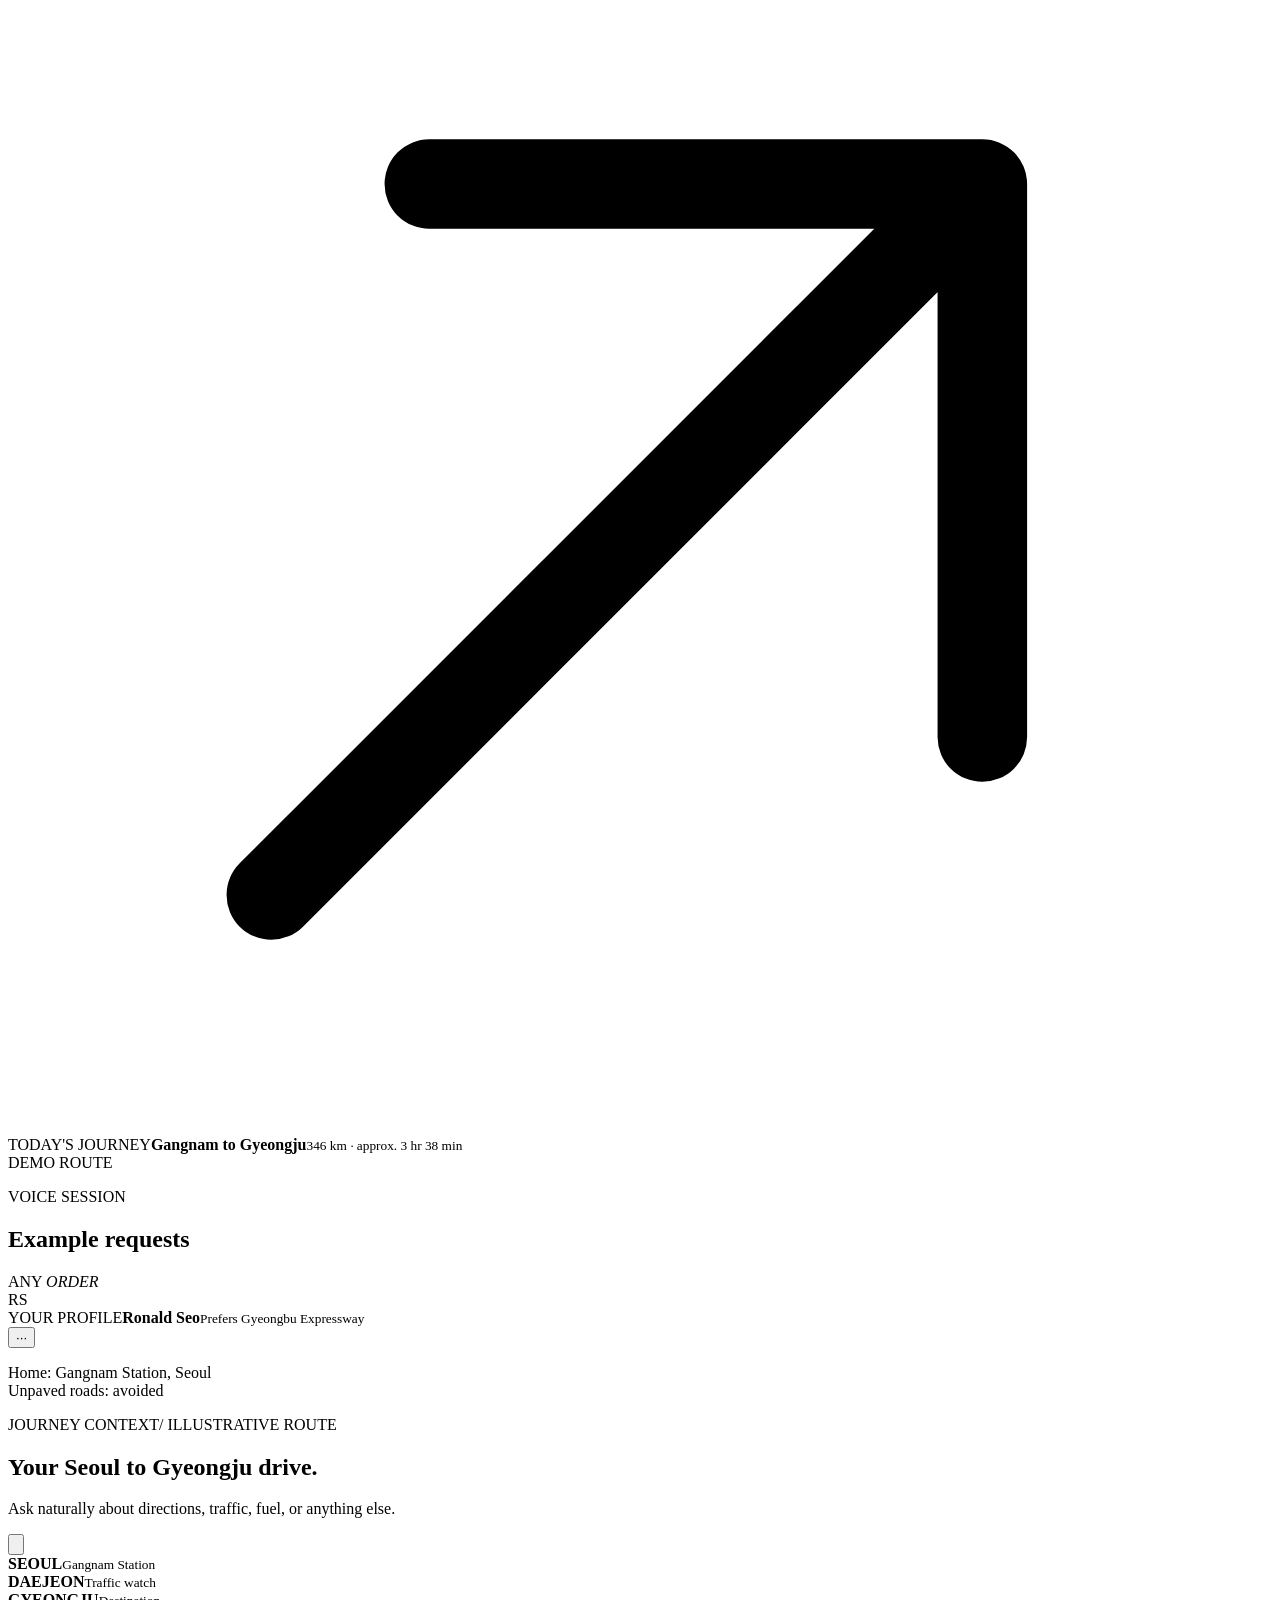
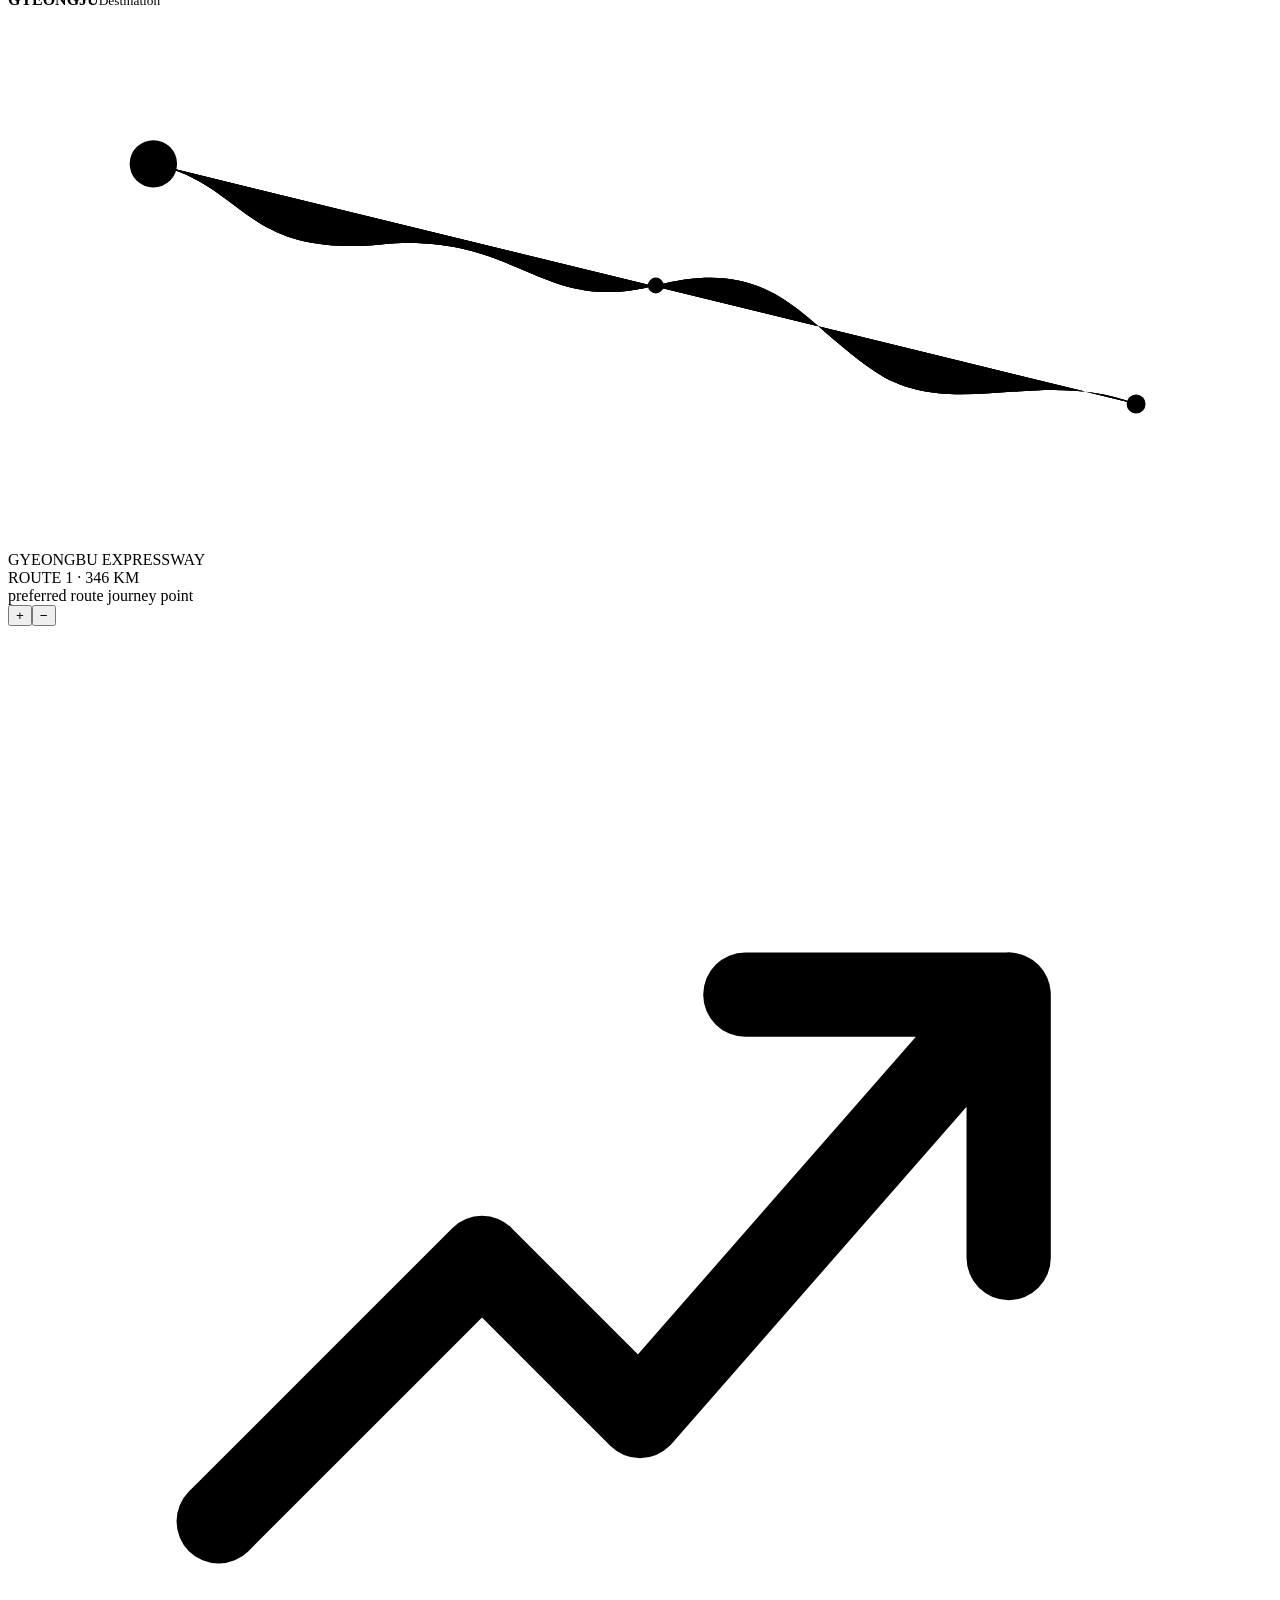
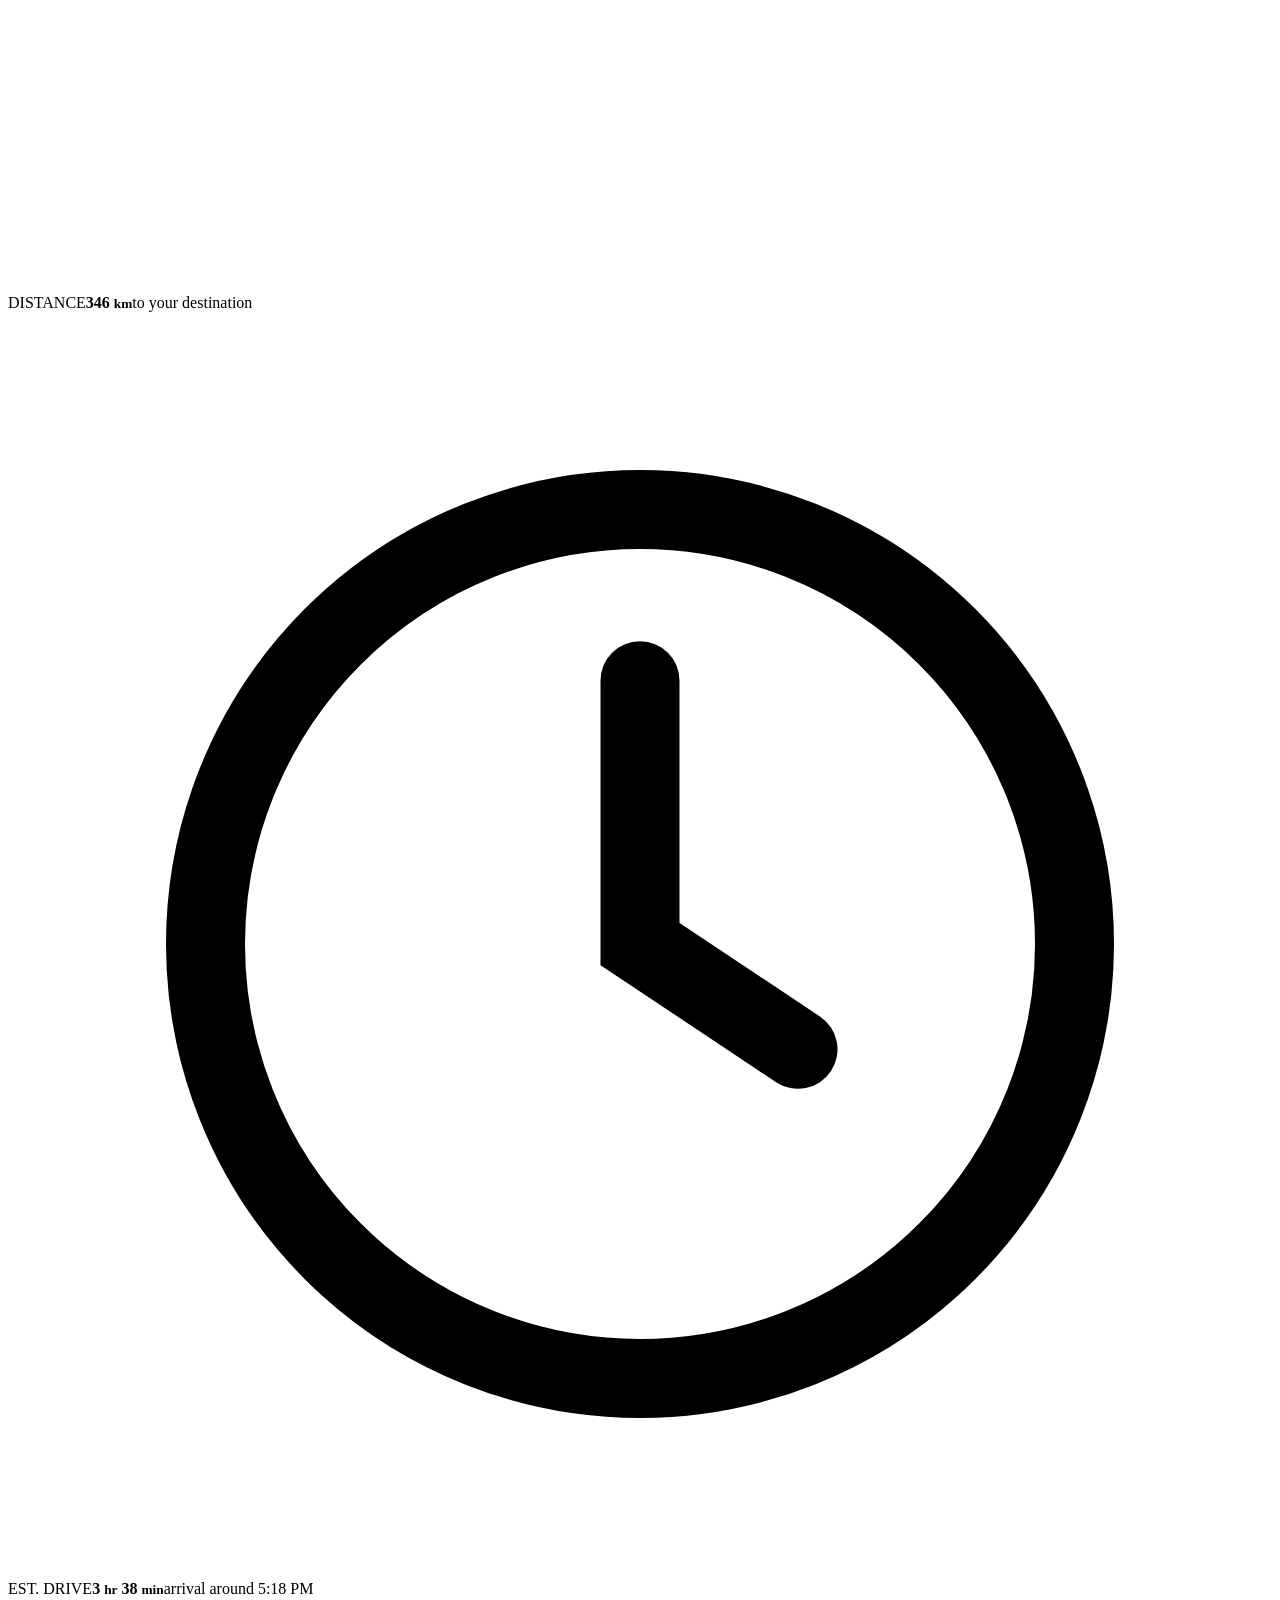
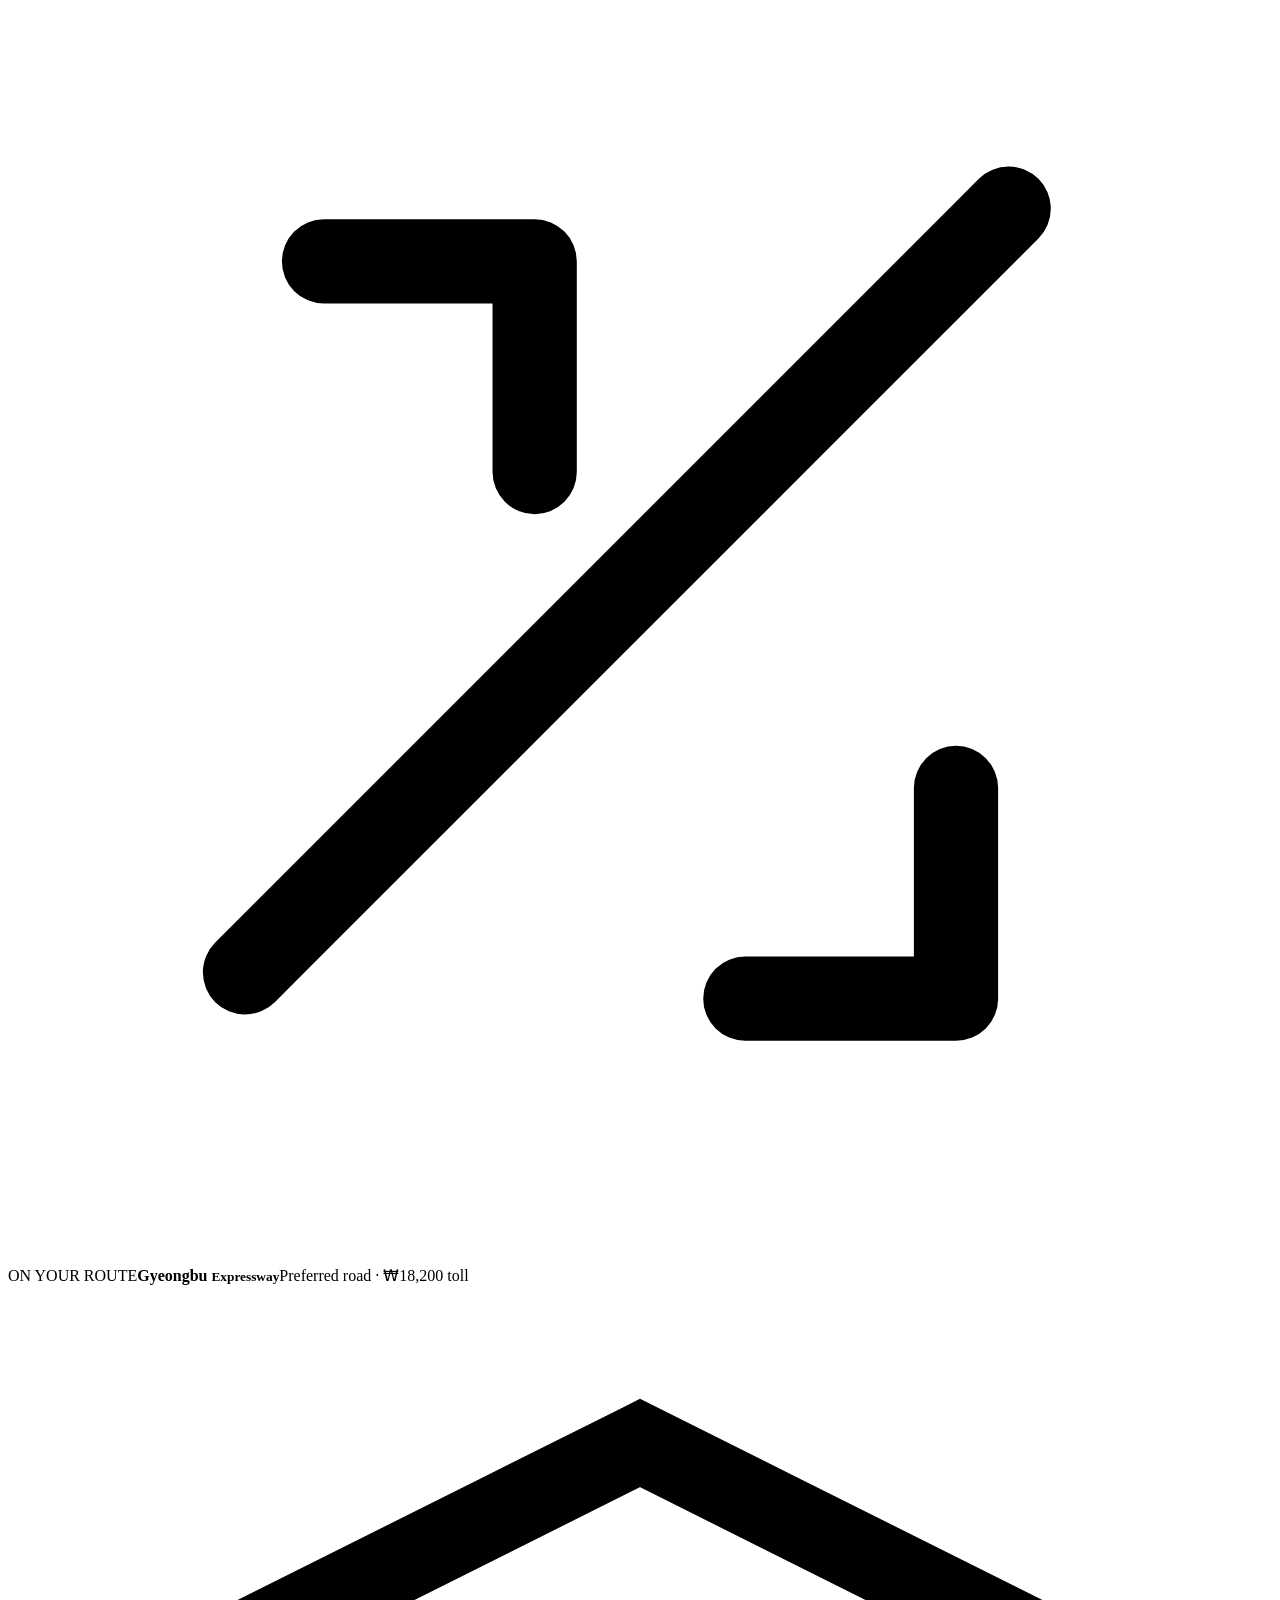
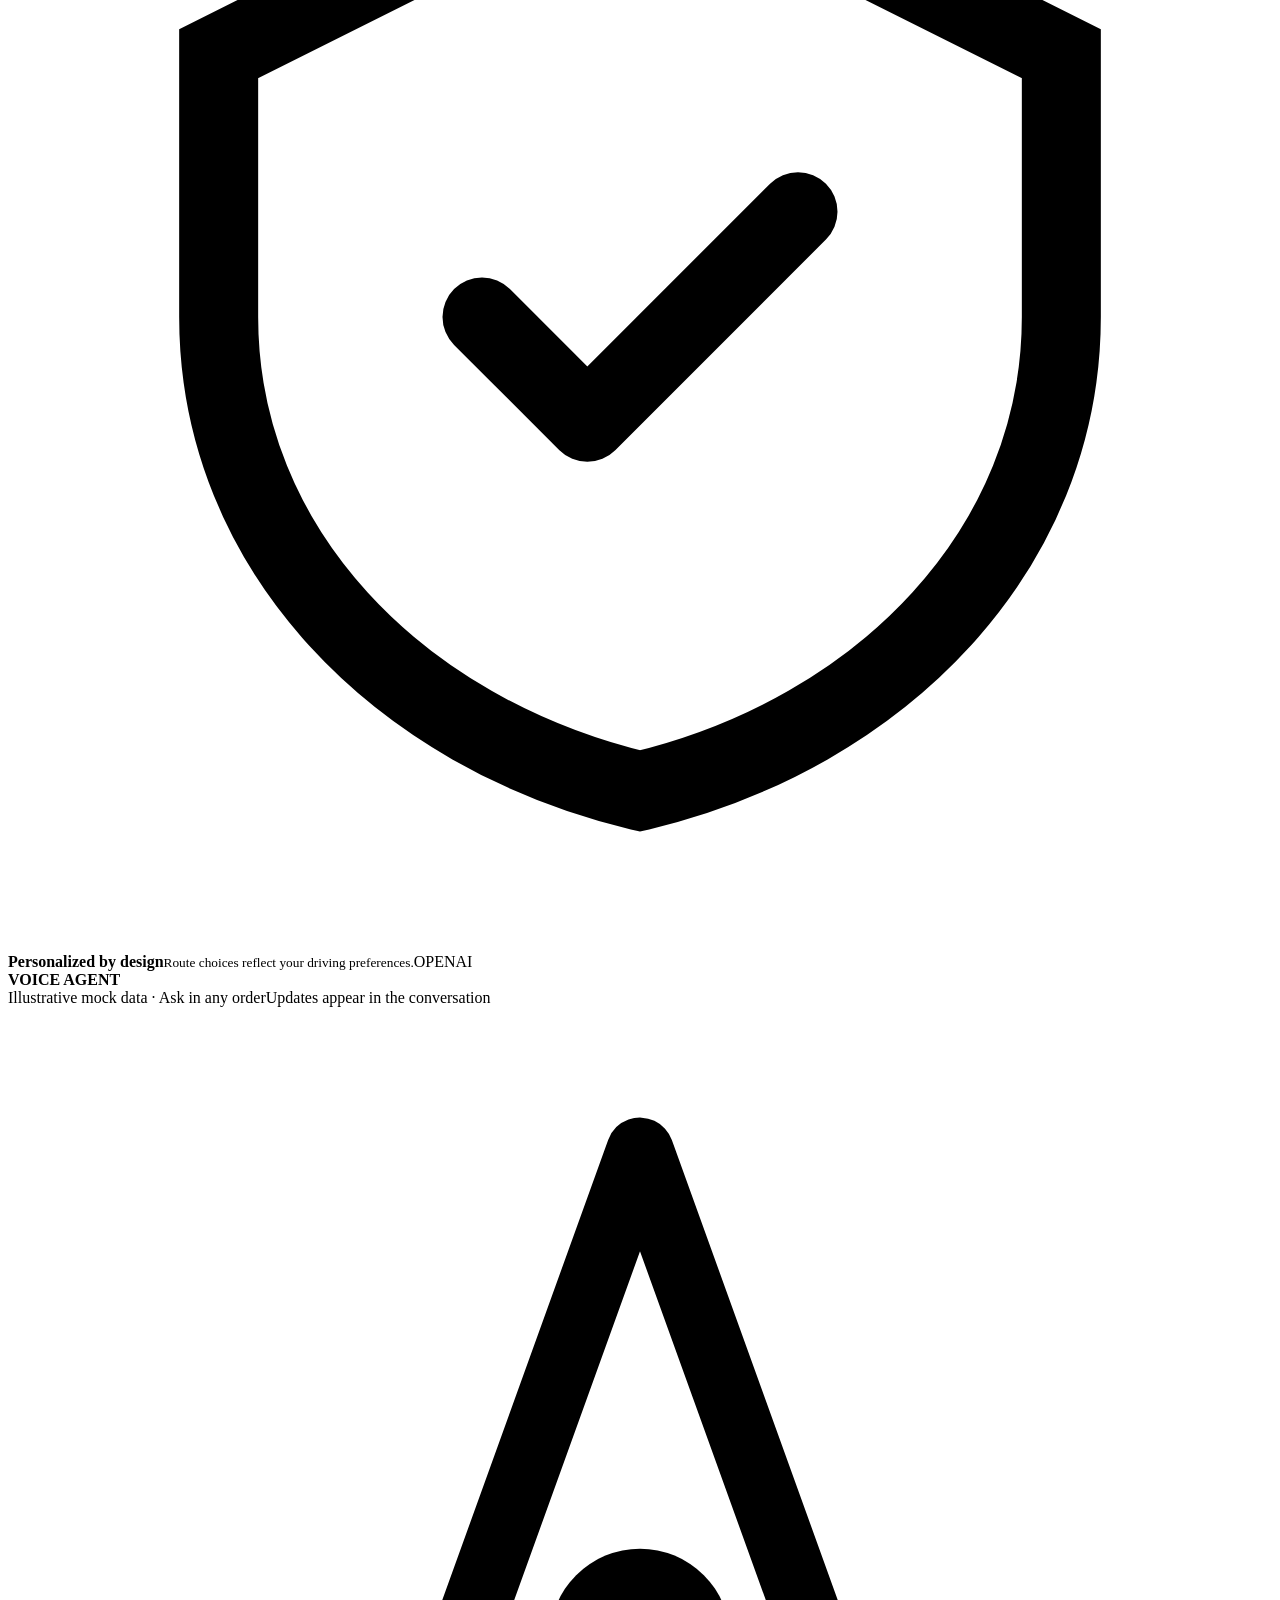
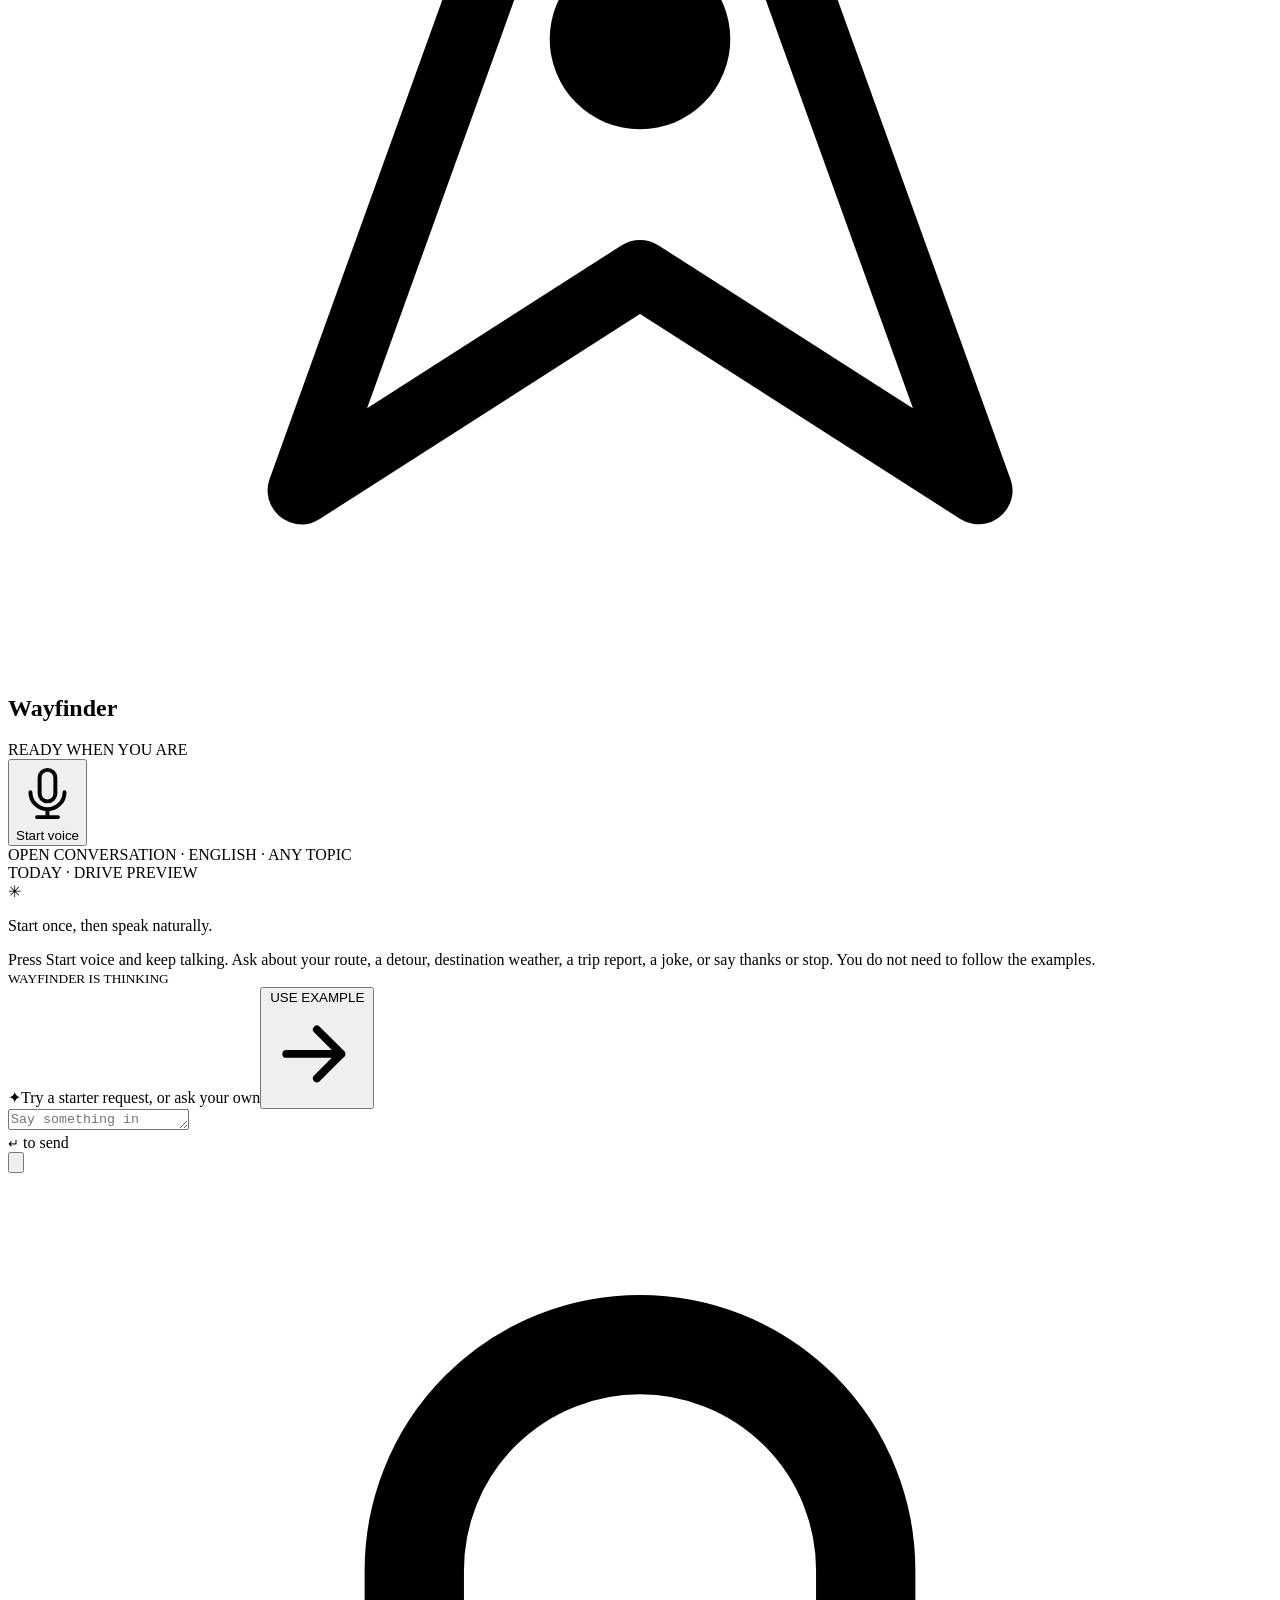
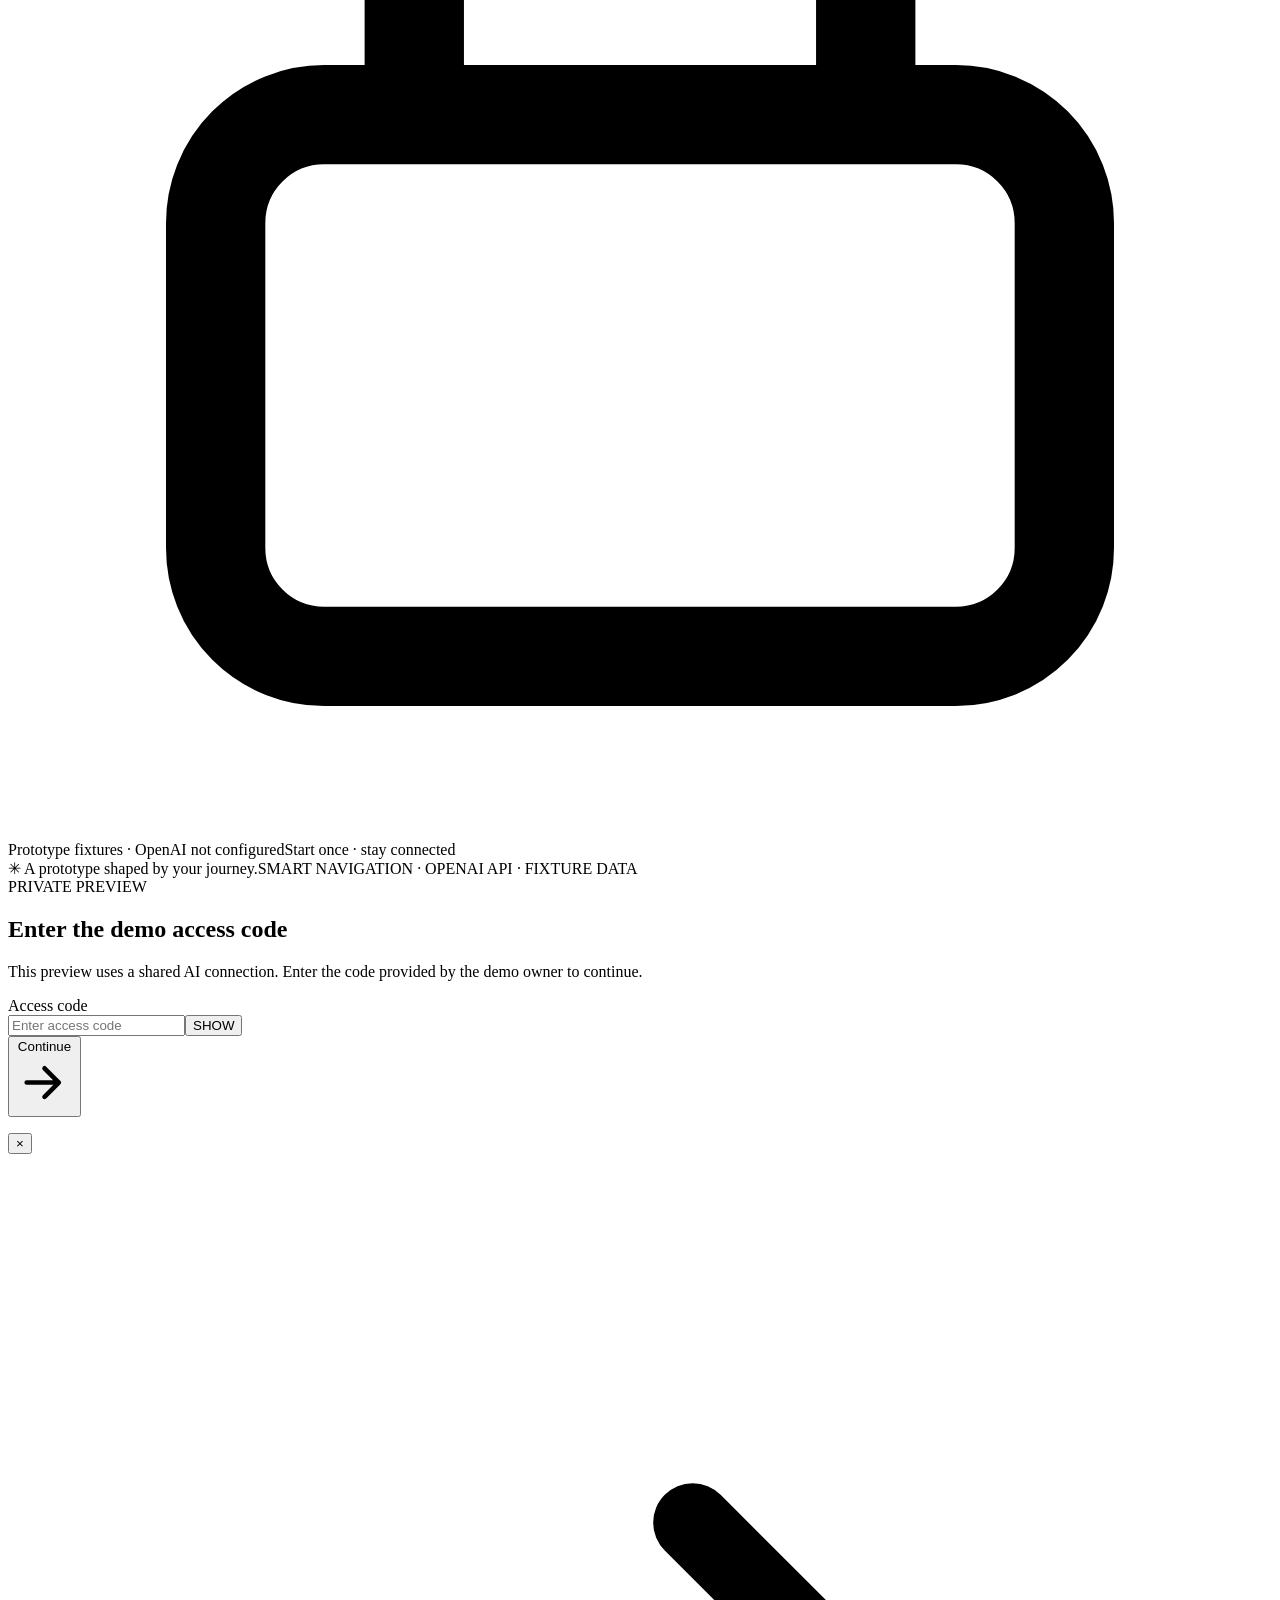
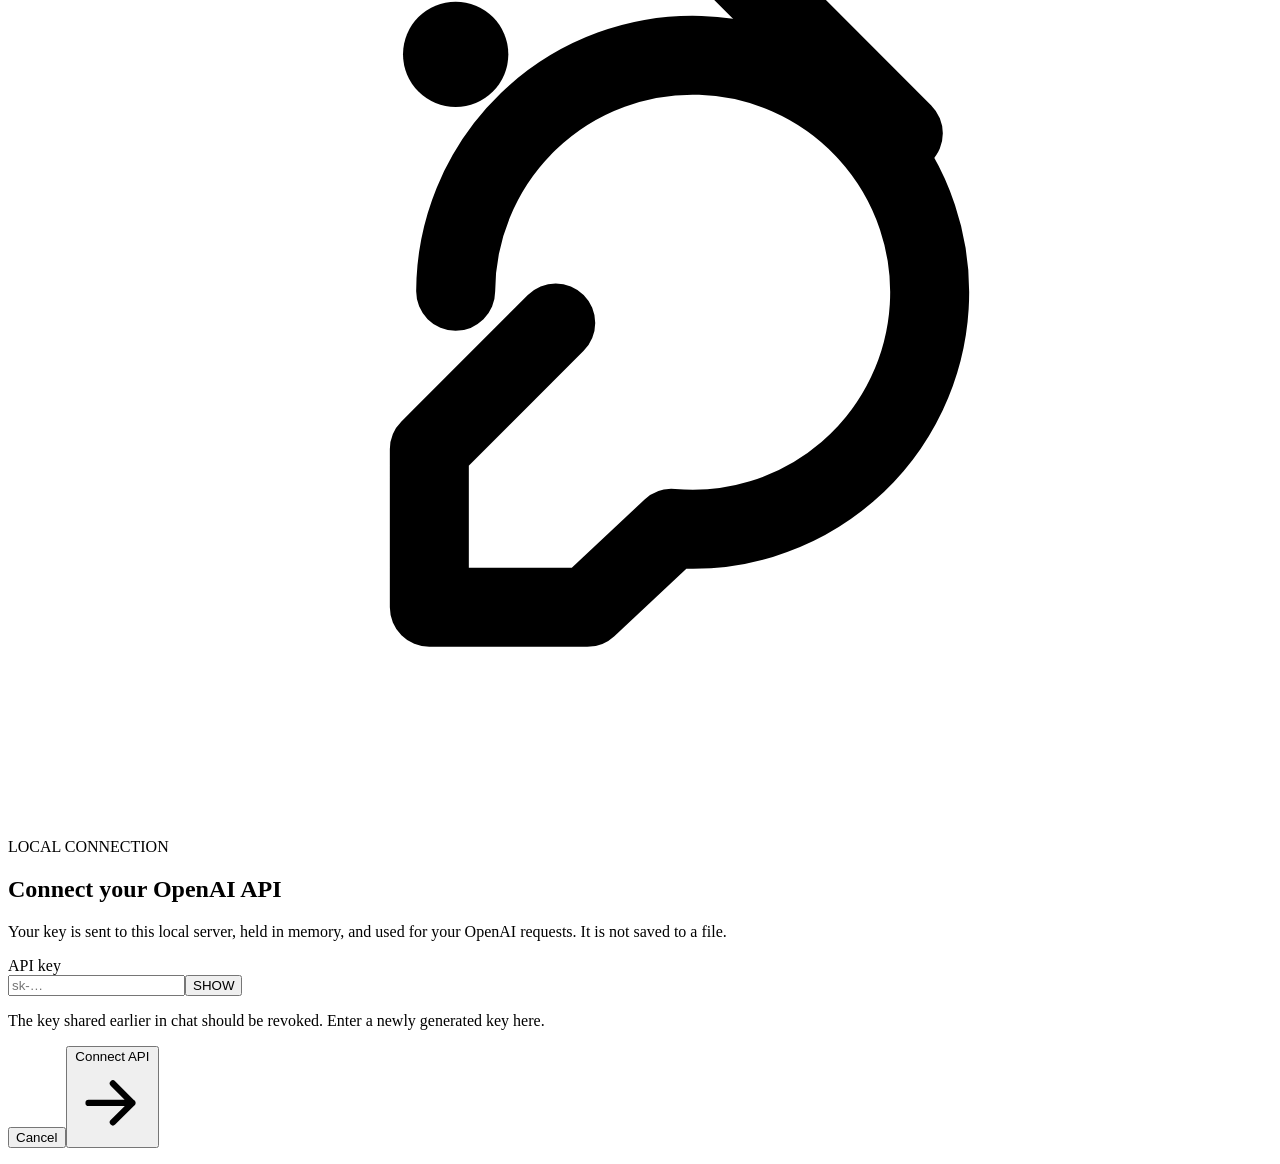
==== commit a3c1c138: "Replace scenario 3 with Gyeongju museum weather" ====
--- a/public/index.html
+++ b/public/index.html
@@ -97,7 +97,7 @@
           <div class="conversation-context"><span class="context-mark"></span><span>OPEN CONVERSATION · ENGLISH · ANY TOPIC</span></div>
           <div class="chat-scroll" id="chat-scroll">
             <div class="chat-time">TODAY <span>·</span> DRIVE PREVIEW</div>
-            <div class="welcome-card" id="welcome-card"><div class="welcome-ornament">✳</div><p>Start once, then speak naturally.</p><span>Press Start voice and keep talking. Ask about your route, a detour, fuel, a trip report, a joke, or say thanks or stop. You do not need to follow the examples.</span></div>
+            <div class="welcome-card" id="welcome-card"><div class="welcome-ornament">✳</div><p>Start once, then speak naturally.</p><span>Press Start voice and keep talking. Ask about your route, a detour, destination weather, a trip report, a joke, or say thanks or stop. You do not need to follow the examples.</span></div>
             <div id="messages" class="messages" aria-live="polite"></div>
             <div class="typing-indicator hidden" id="typing-indicator"><span></span><span></span><span></span><small>WAYFINDER IS THINKING</small></div>
           </div>
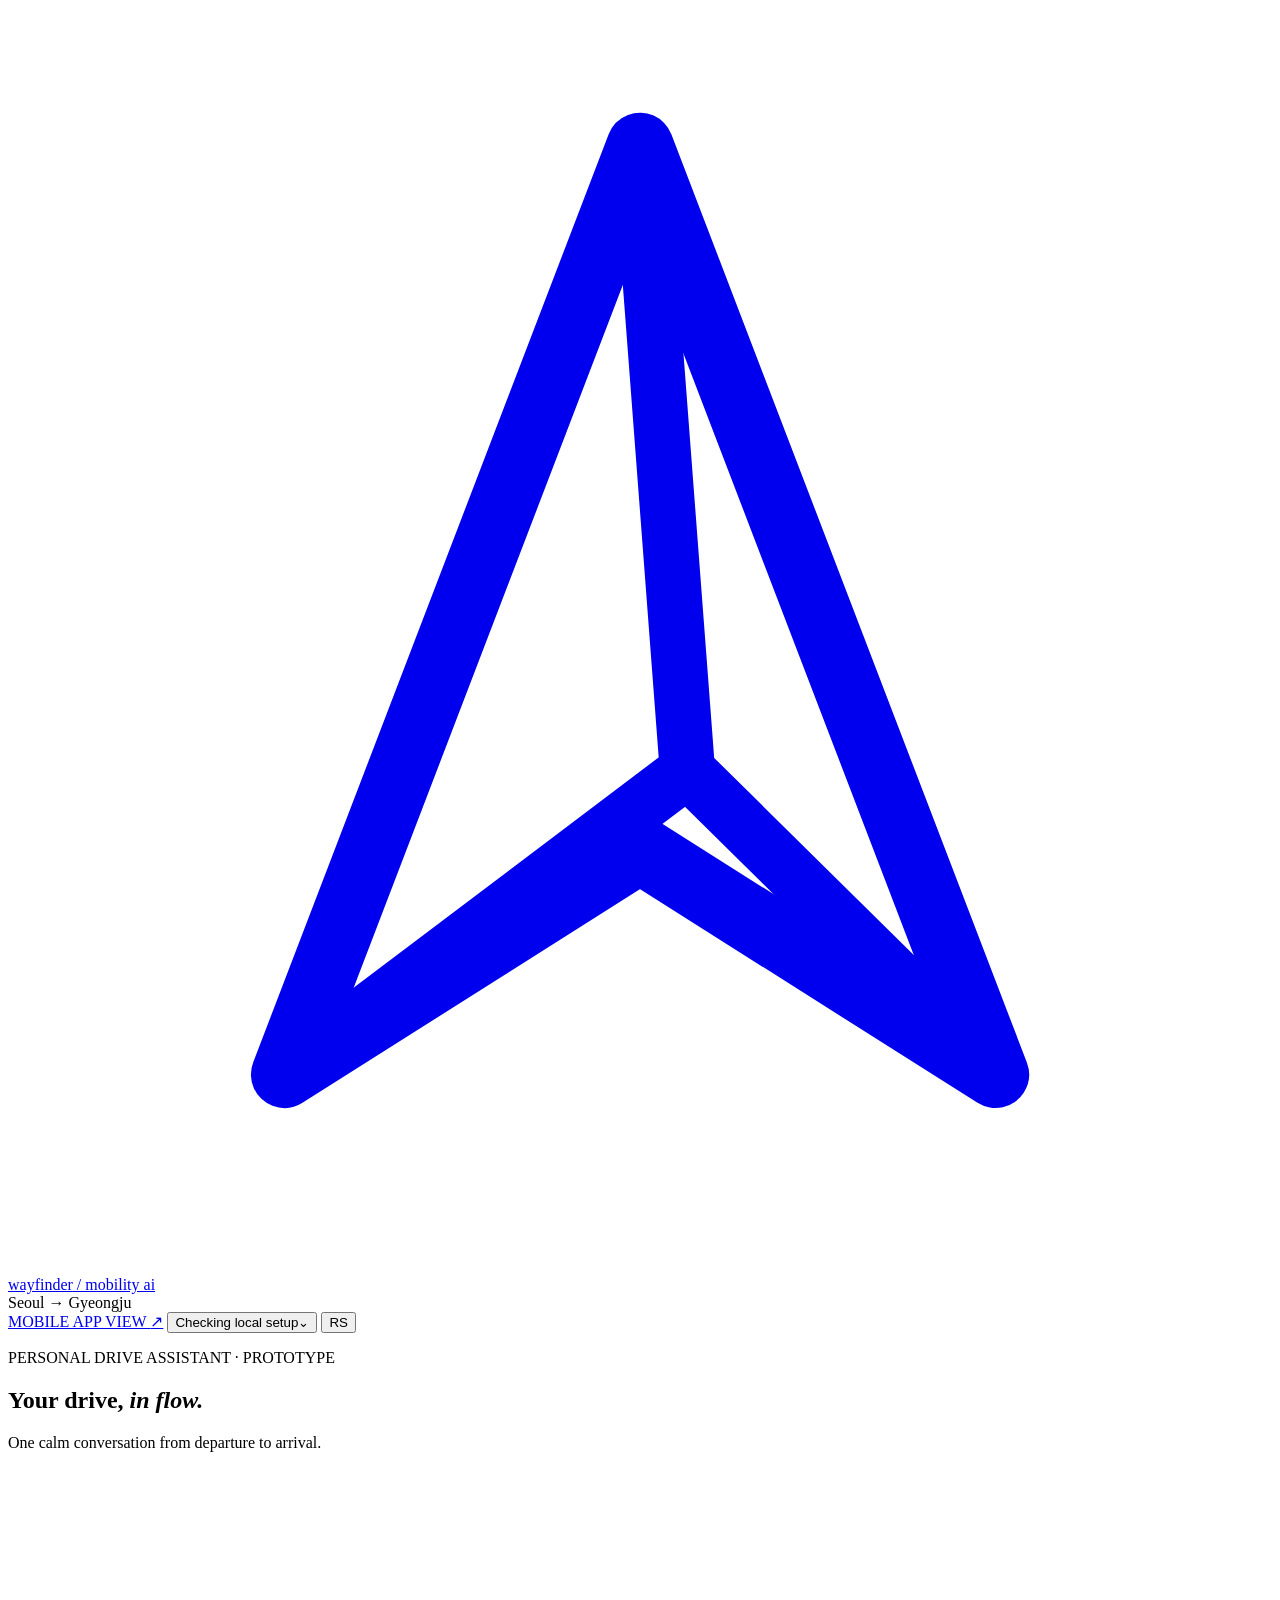
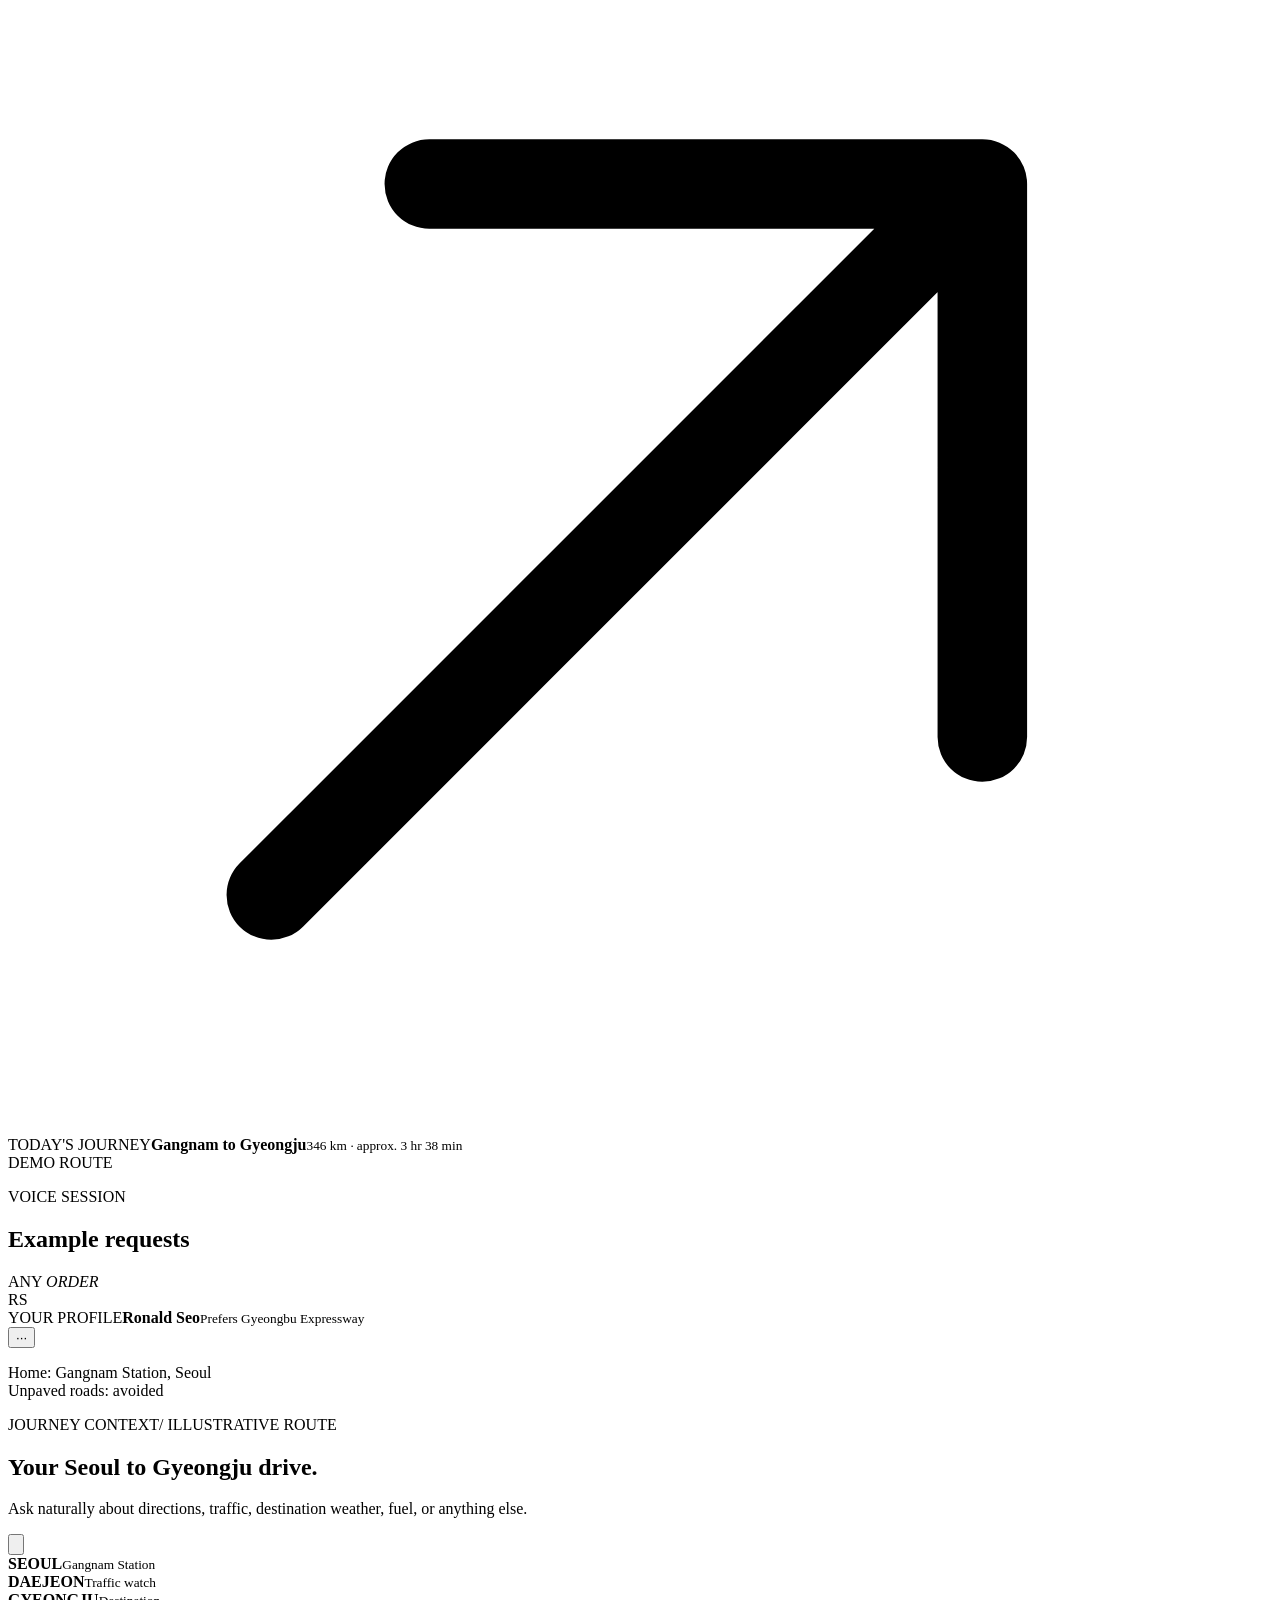
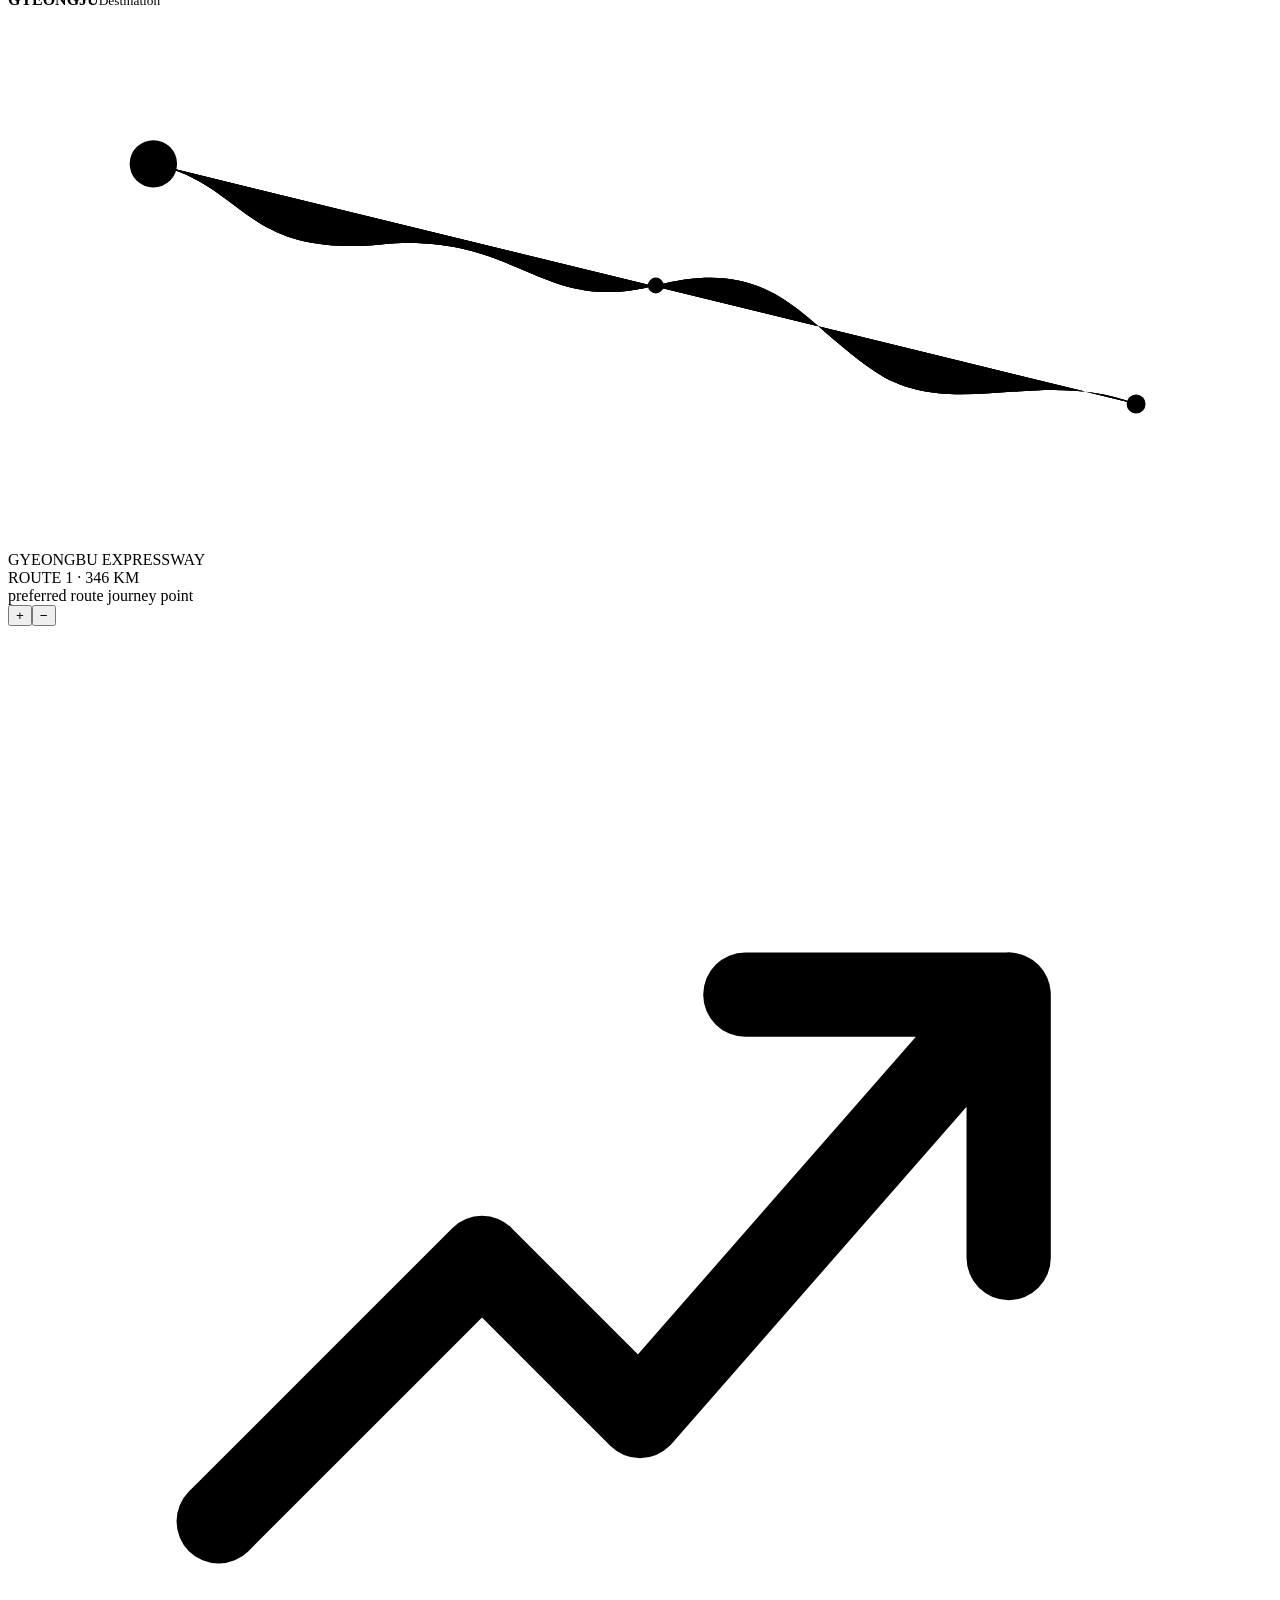
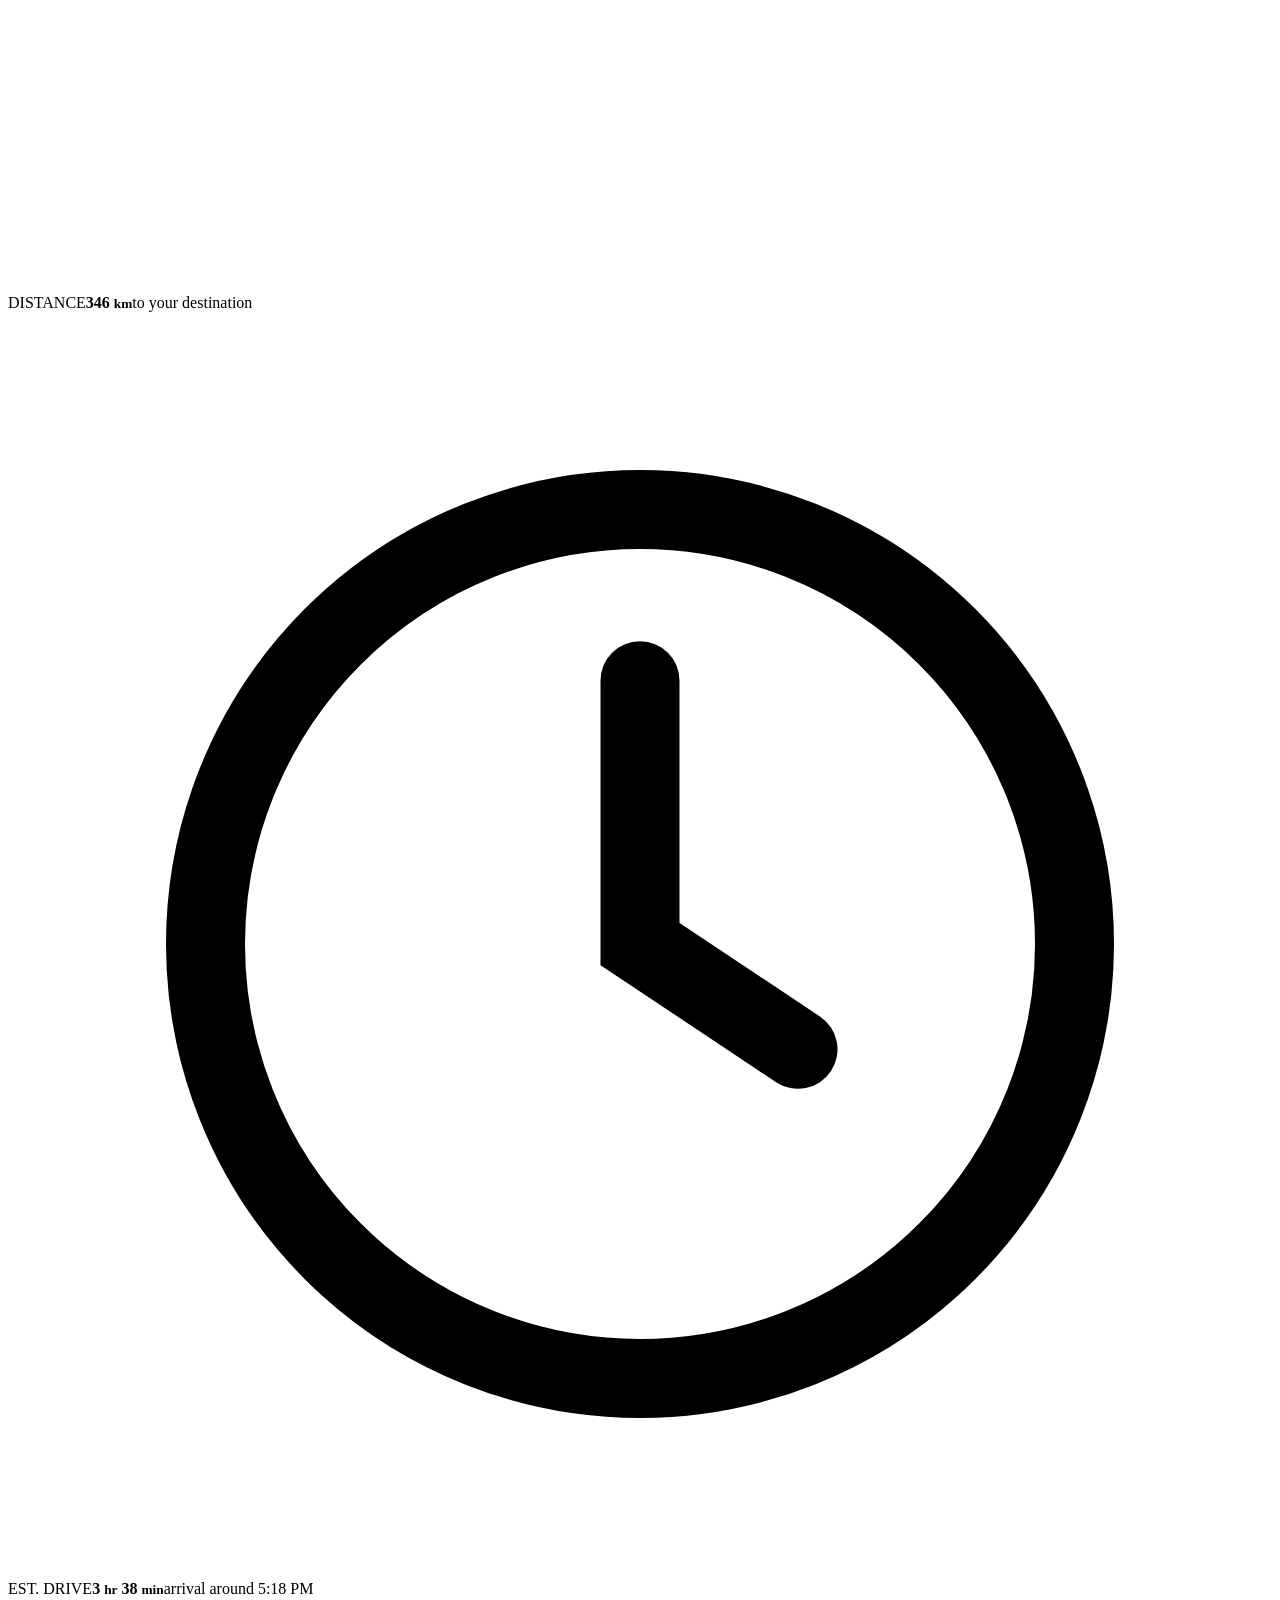
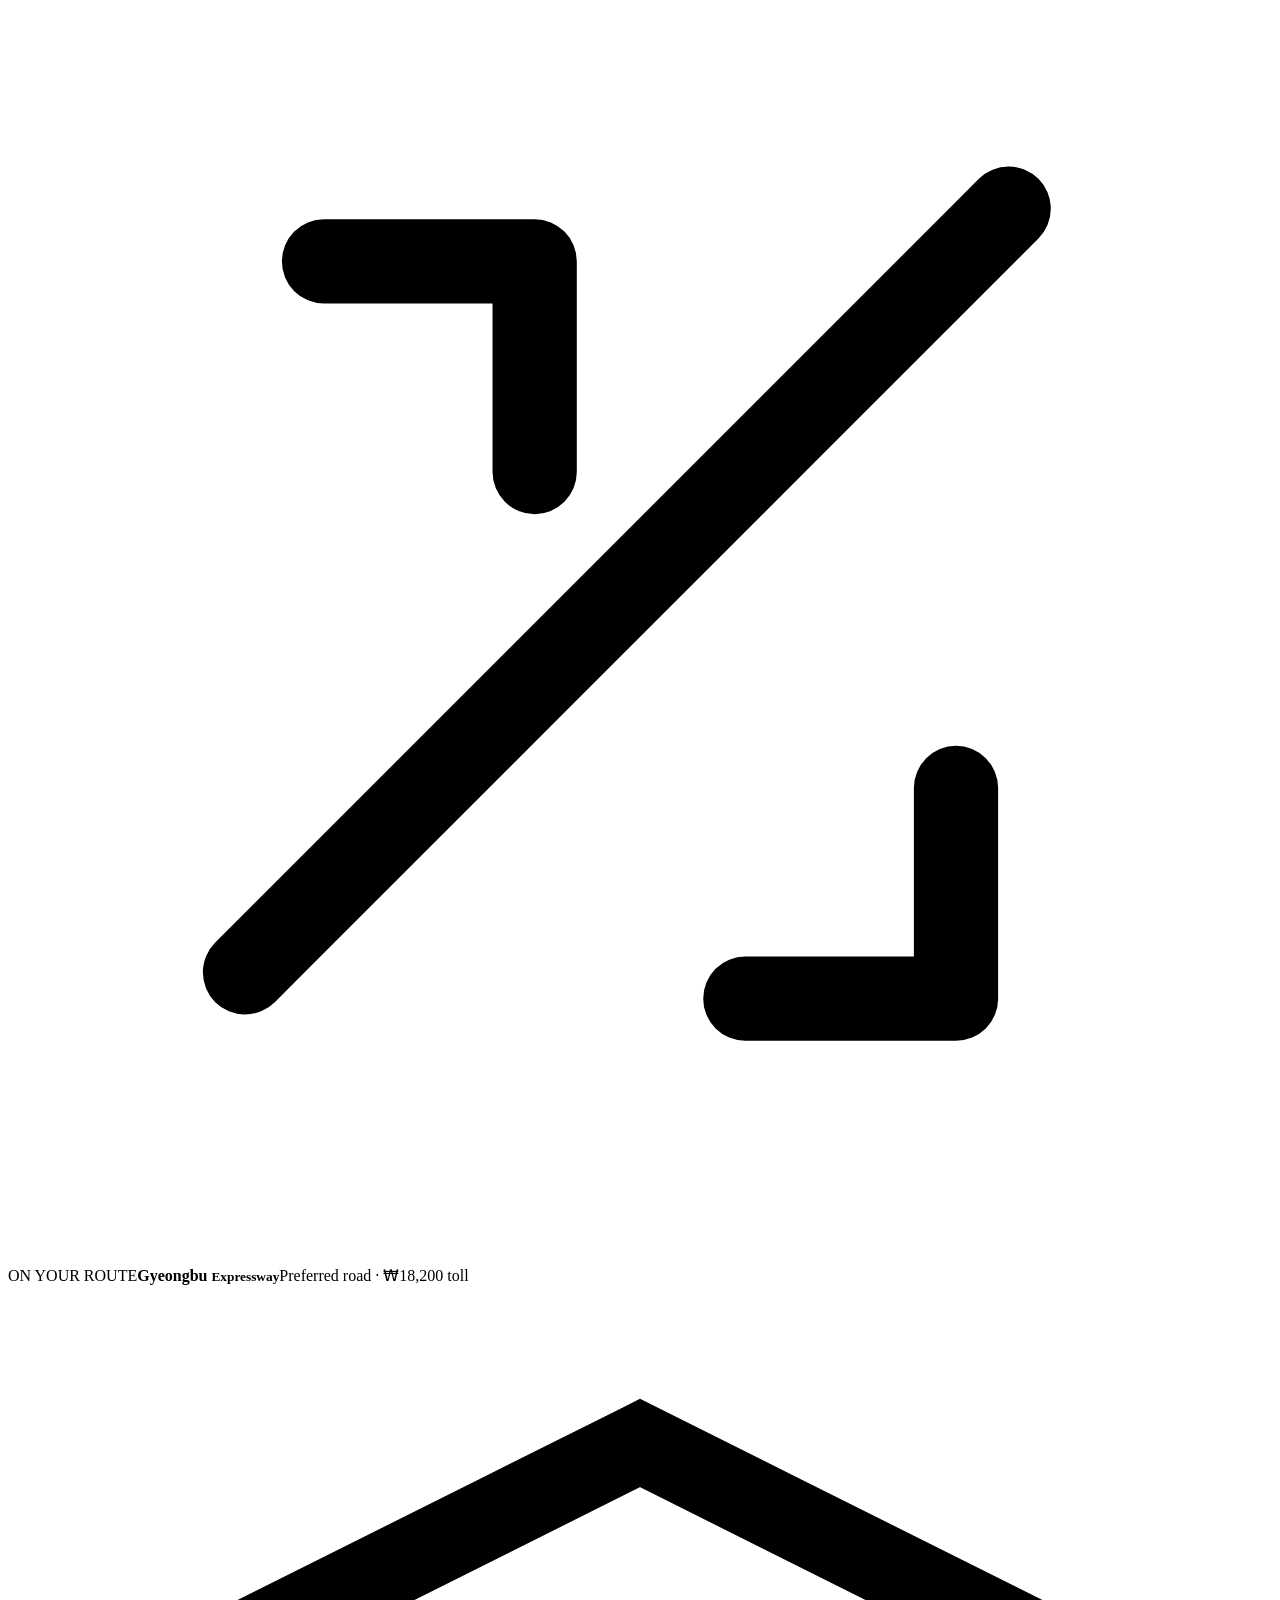
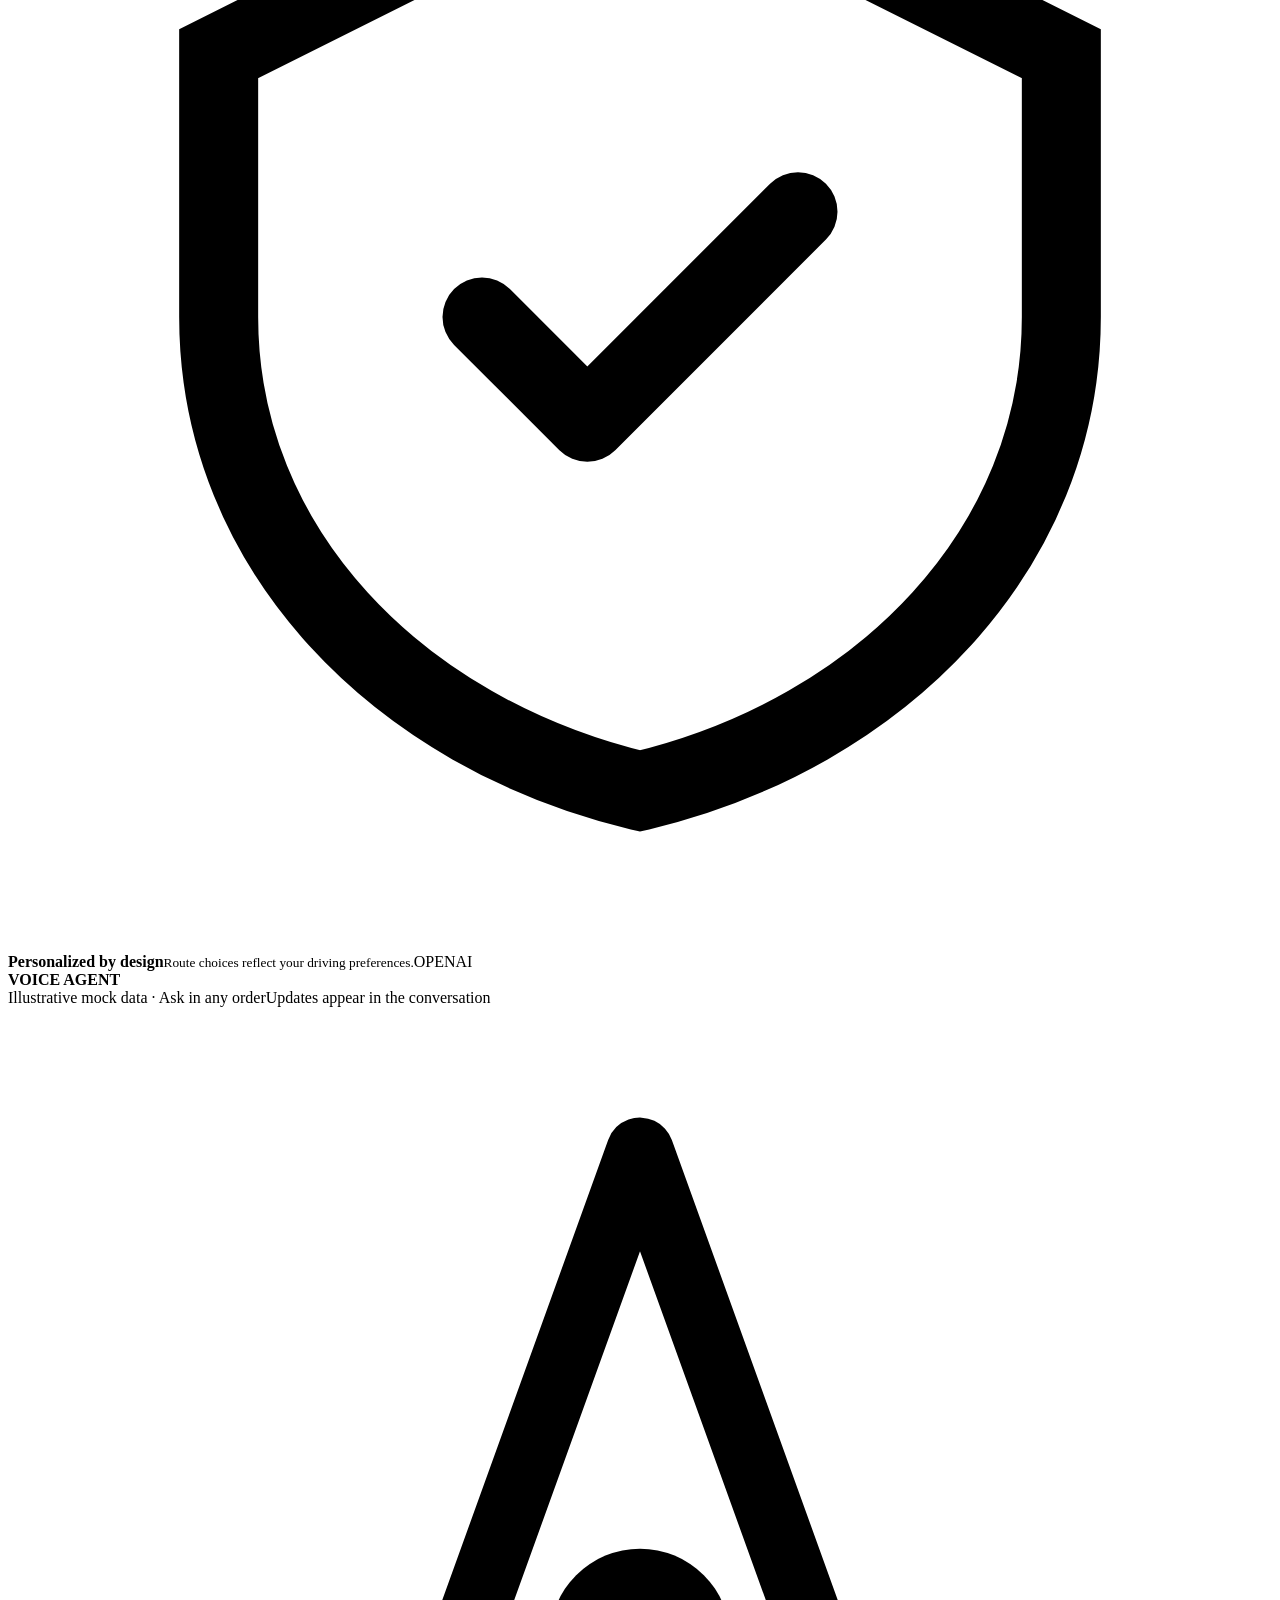
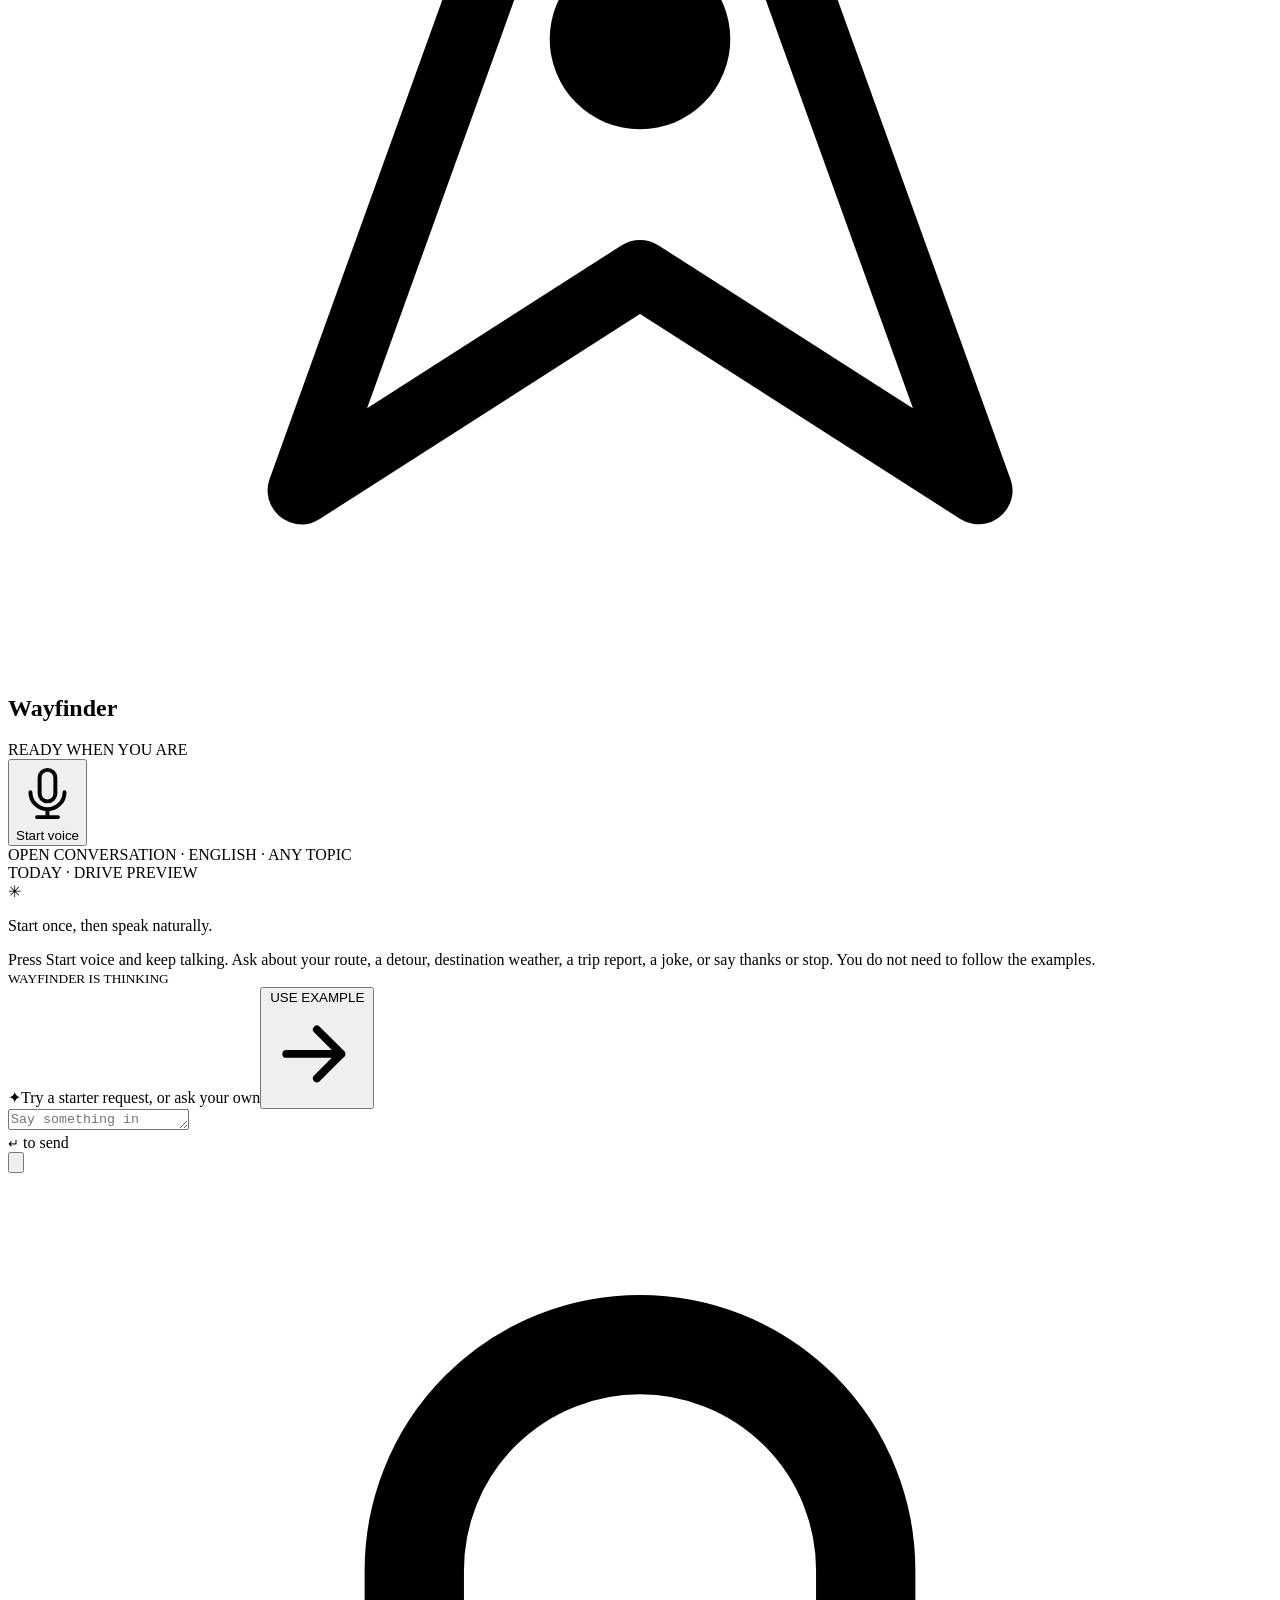
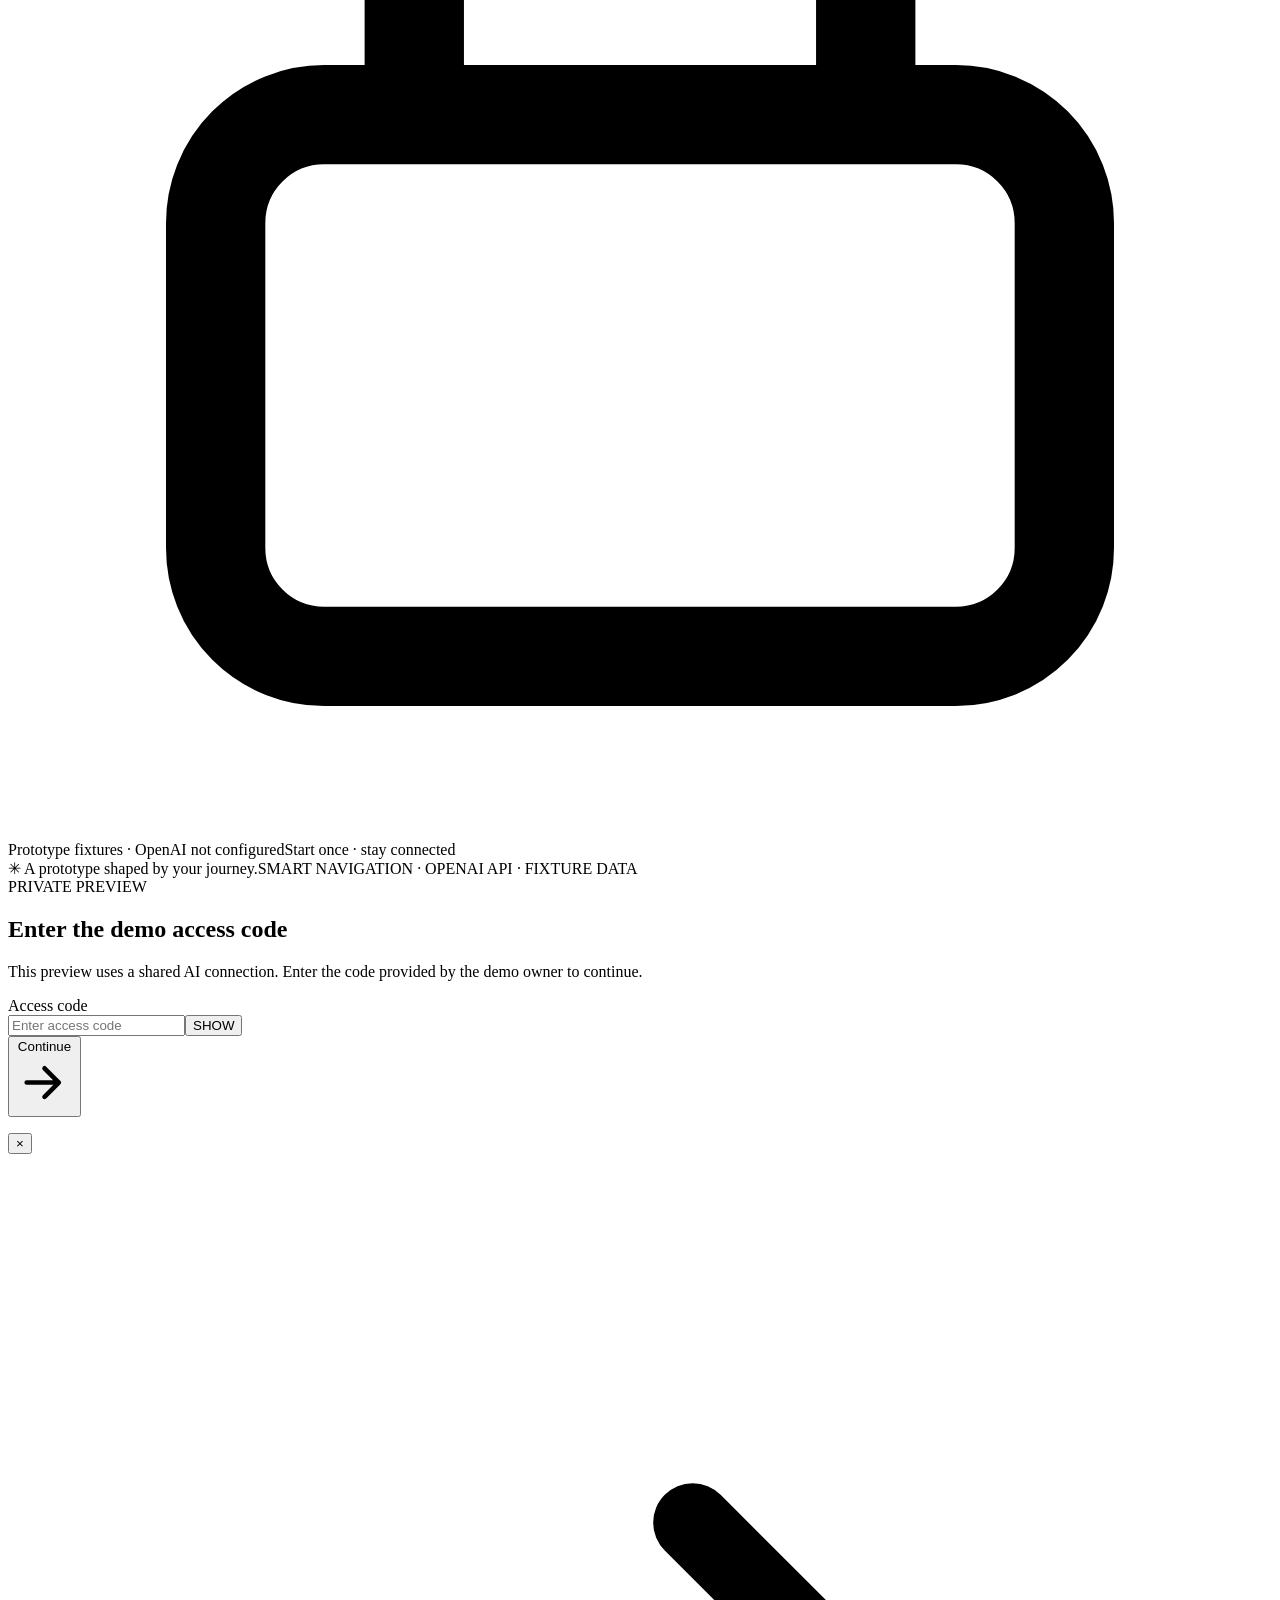
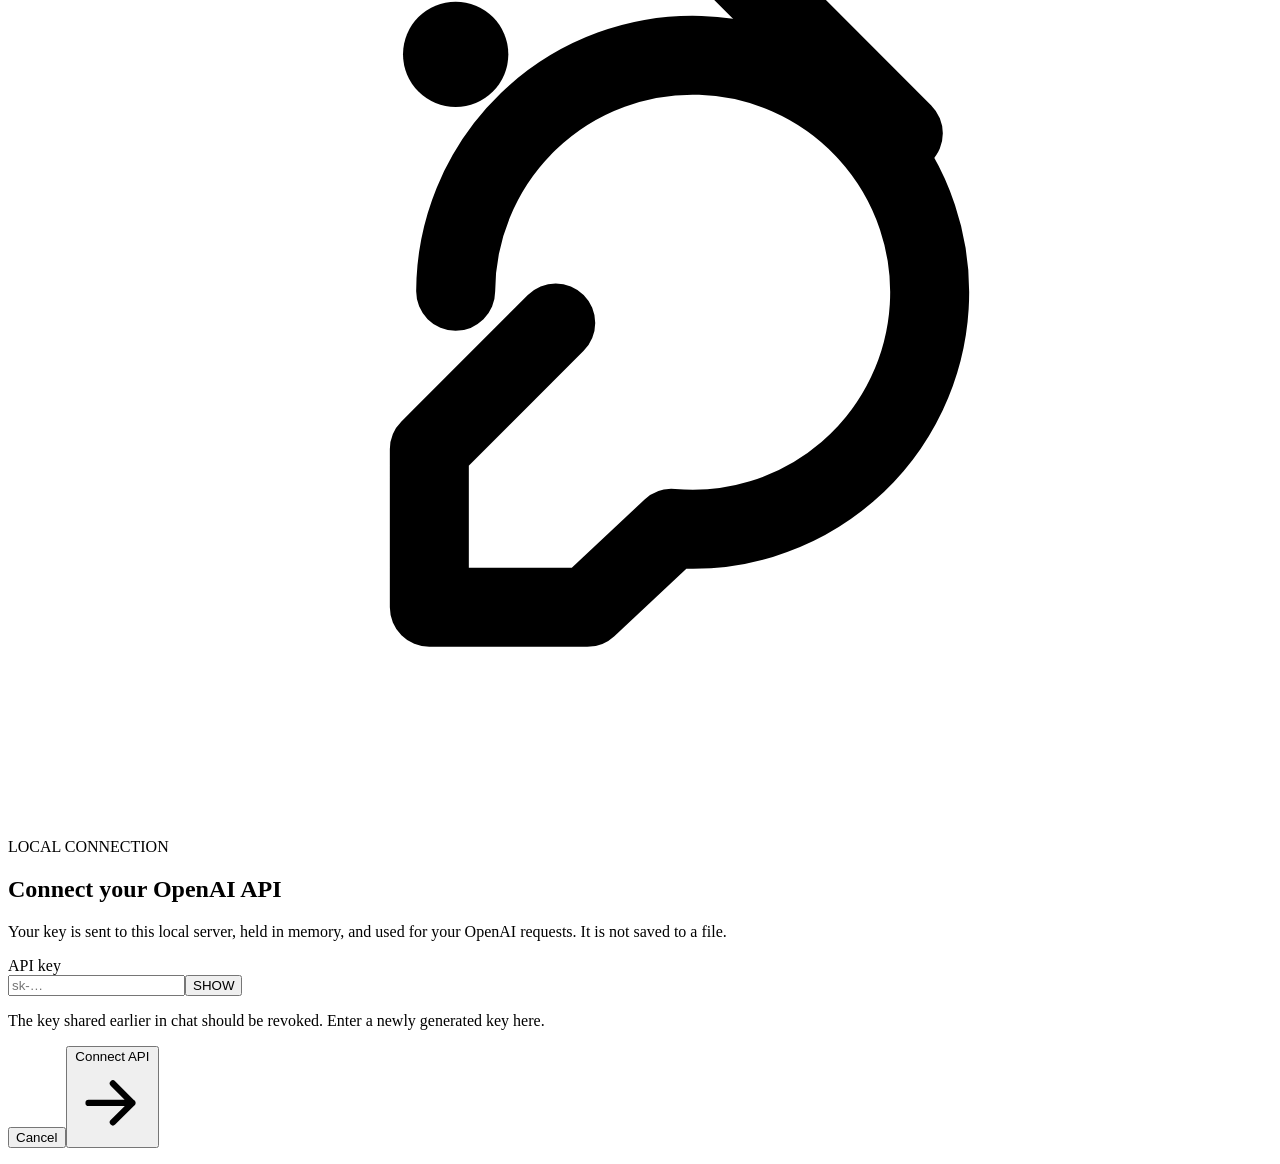
==== commit 2f9ca0b3: "Align weather scenario guidance across desktop and mobile" ====
--- a/public/index.html
+++ b/public/index.html
@@ -58,7 +58,7 @@
             <div>
               <p class="eyebrow"><span class="step-kicker">JOURNEY CONTEXT</span><span class="eyebrow-separator">/</span> ILLUSTRATIVE ROUTE</p>
               <h2>Your Seoul to Gyeongju drive.</h2>
-              <p class="map-subtitle">Ask naturally about directions, traffic, fuel, or anything else.</p>
+              <p class="map-subtitle">Ask naturally about directions, traffic, destination weather, fuel, or anything else.</p>
             </div>
             <button class="map-action" id="center-route" title="Center route" aria-label="Center route"><svg viewBox="0 0 24 24" fill="none"><circle cx="12" cy="12" r="7.25" stroke="currentColor" stroke-width="1.5"/><path d="M12 2v4m0 12v4M2 12h4m12 0h4" stroke="currentColor" stroke-width="1.5" stroke-linecap="round"/></svg></button>
           </div>
